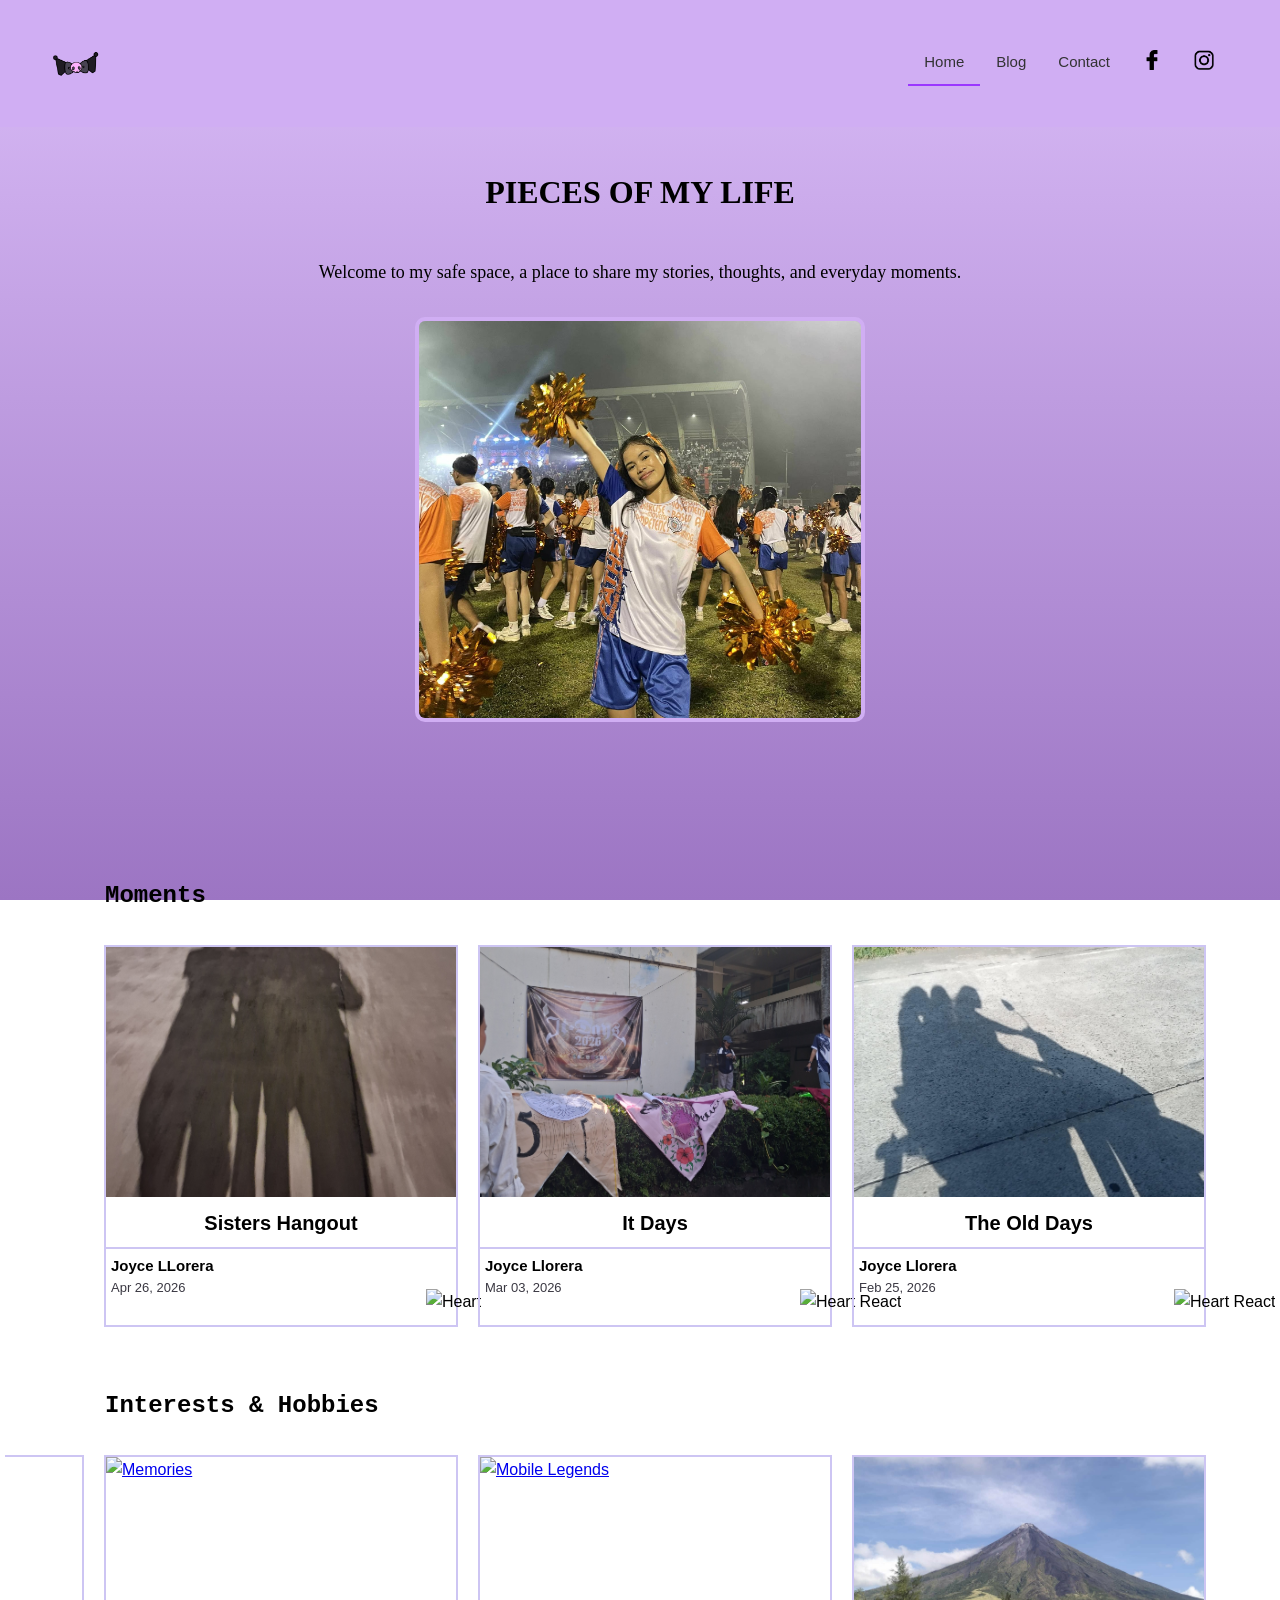
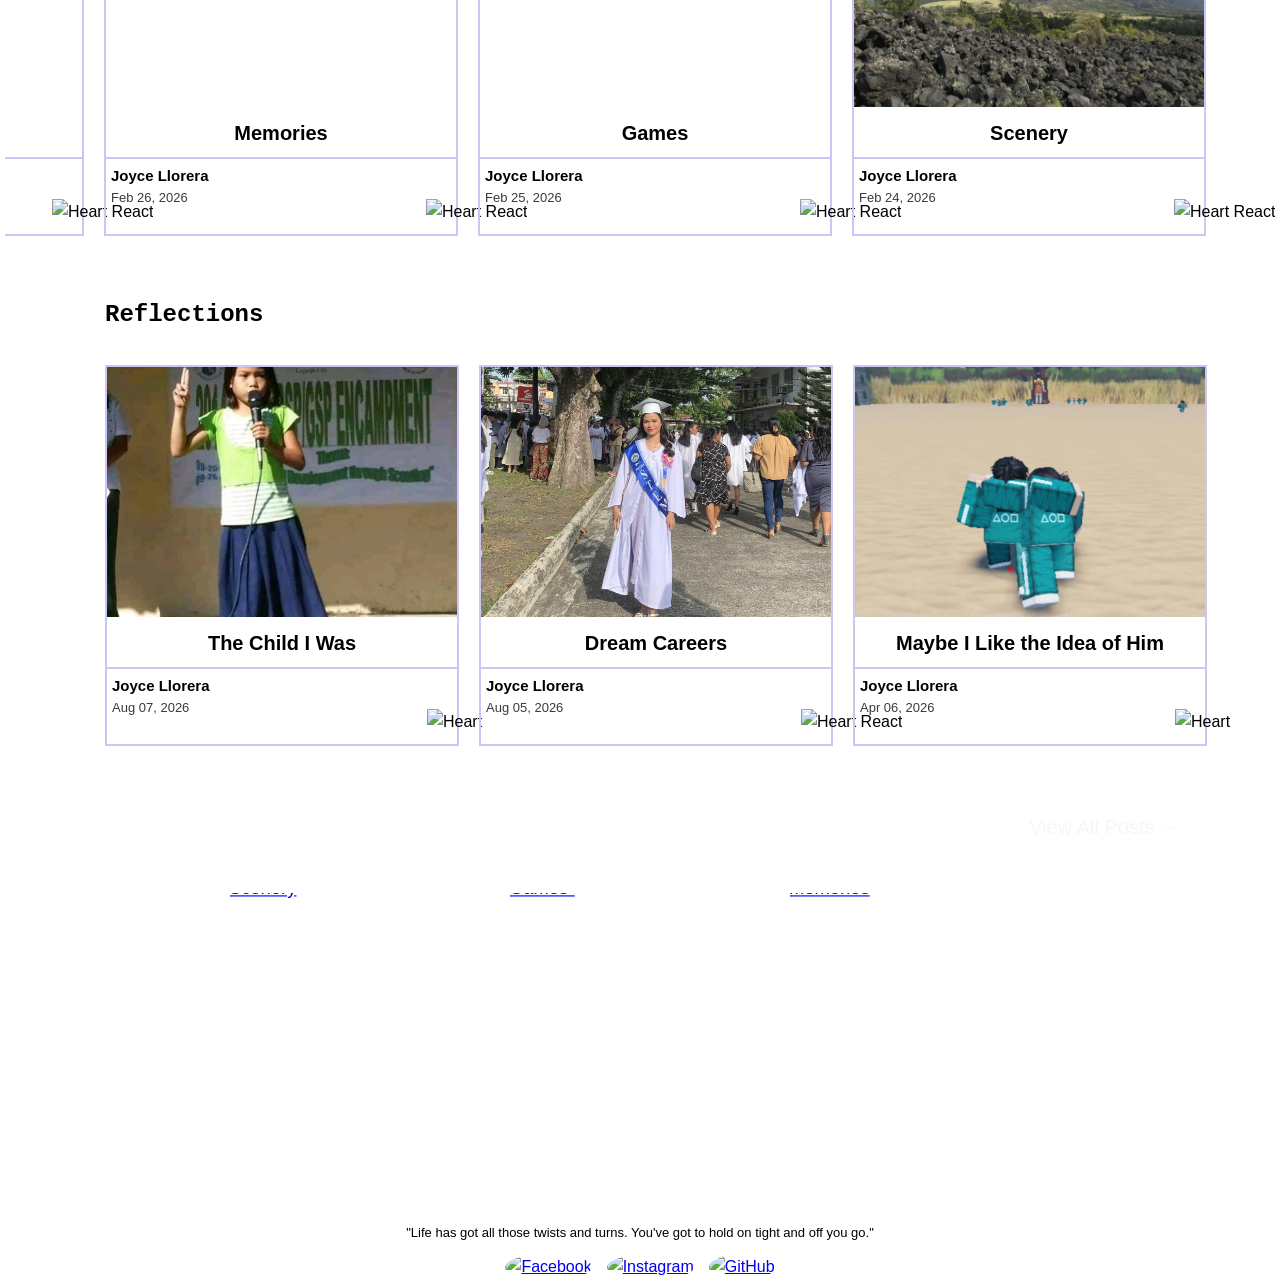
==== index.html @ d3391d52 "add a post" ====
<!DOCTYPE html>
<html lang="en">
    <head>
        <meta charset="UTF-8">
        <meta name="viewport" content="width=device-width, initial-scale=1.0">
        <title>Home</title>
    <link rel="icon" type="image/png" href="imgs/logo.png">
        <link rel="stylesheet" href="css/style.css">
    </head>
    
    <body>

        <!-- navigation bar -->
        <nav>
            <img src="imgs/logo.png" alt="Logo">
            <ul class="nav-links">

                <!-- pages -->
                <li><a class="active" href="index.html">Home</a></li>
                <li><a href="pages/blog.html">Blog</a></li>
                <li><a href="pages/contact.html">Contact</a></li>

                <!-- socials -->
                <li><a href="https://www.facebook.com/joyce.lodana" target="_blank"  rel="noopener">
                    <img src="imgs/fb-logo.png" alt="Facebook">
                </a></li>
                <li><a href="https://www.instagram.com/krumi.j" target="_blank"  rel="noopener">
                    <img src="imgs/ig-logo.png" alt="Instagram">
                </a></li>
            </ul>
        </nav>

        <main>
            <!--hero section / intro-->
            <div class="hero-section">         
                <h1>PIECES OF MY LIFE</h1>
                <p>Welcome to my safe space, a place to share my stories, thoughts, and everyday moments.</p>
                <img src="imgs/my-photo.jpg" alt="My Photo">
            </div>

            <!--blog posts-->
            <div class="blogs-container">

                <!--moments blog posts-->
                <div class="blog-posts">
                    <h2>Moments</h2>
                    <div class="boxes">

                        <div class="box" data-date="2026-04-26">
                            <a href="pages/blog.html#sisters-blog"><img src="imgs/sisters.jpg" alt="My Sisters" class="photo"></a>
                            <h3>Sisters Hangout</h3>
                            <h4>Joyce LLorera</h4>
                            <p>Apr 26, 2026</p>
                            <img src="imgs/heart.png" alt="Heart" class="heart-icon">
                        </div>

                        <div class="box" data-date="2026-03-03">
                            <a href="pages/blog.html#itdays-blog"><img src="imgs/itdays.jpg" alt="IT Days" class="photo"></a>
                            <h3>It Days</h3>
                            <h4>Joyce Llorera</h4>
                            <p>Mar 03, 2026</p>
                            <img src="imgs/heart.png" alt="Heart React" class="heart-icon">
                        </div> 

                        <div class="box">
                            <a href="pages/blog.html#old-days-blog"><img src="imgs/childhood-friends.jpg" alt="with my childhood friends" class="photo"></a>
                            <h3>The Old Days</h3>
                            <h4>Joyce Llorera</h4>
                            <p>Feb 25, 2026</p>
                            <img src="imgs/heart.png" alt="Heart React" class="heart-icon">
                        </div>
                    </div>
                </div>

                <!--Interests & Hobbies blog posts-->
                <div class="blog-posts">
                    <h2>Interests & Hobbies</h2>
                    <div class="boxes">
                        <div class="box" data-date="2026-02-24">
                            <a href="pages/scenery.html"><img src="imgs/mayon.jpg" alt="Mayon Volcano" class="photo"></a>
                            <h3>Scenery</h3>
                            <h4>Joyce Llorera</h4>
                            <p>Feb 24, 2026</p>
                            <img src="imgs/heart.png" alt="Heart React" class="heart-icon">
                        </div>

                        <div class="box" data-date="2026-02-25">
                            <a href="pages/games.html"><img src="imgs/ml4.jpg" alt="Mobile Legends" class="photo"></a>
                            <h3>Games</h3>
                            <h4>Joyce Llorera</h4>
                            <p>Feb 25, 2026</p>
                            <img src="imgs/heart.png" alt="Heart React" class="heart-icon">
                        </div>

                        <div class="box" data-date="2026-02-26">
                            <a href="pages/memories.html"><img src="imgs/memories.jpg" alt="Memories" class="photo"></a>
                            <h3>Memories</h3>
                            <h4>Joyce Llorera</h4>
                            <p>Feb 26, 2026</p>
                            <img src="imgs/heart.png" alt="Heart React" class="heart-icon">
                        </div>

                        <div class="box" data-date="2026-02-27">
                            <a href="pages/blog.html#diary-blog"><img src="imgs/sunset.jpg" alt="Sunset" class="photo"></a>
                            <h3>Diary</h3>
                            <h4>Joyce Llorera</h4>
                            <p>Feb 27, 2026</p>
                            <img src="imgs/heart.png" alt="Heart React" class="heart-icon">
                        </div>

                        <div class="box" data-date="2026-02-27">
                            <a href="pages/blog.html#music-blog"><img src="imgs/music.jpg" alt="Music" class="photo"></a>
                            <h3>Music</h3>
                            <h4>Joyce Llorera</h4>
                            <p>Feb 27, 2026</p>
                            <img src="imgs/heart.png" alt="Heart React" class="heart-icon">
                        </div>
                    </div>
                </div> 

                <!--Reflections blog posts-->
                <div class="blog-posts">
                    <h2>Reflections</h2>
                    <div class="boxes">

                        <div class="box" data-date="2026-04-06">
                            <a href="pages/blog.html#crush-blog"><img src="imgs/him.jpg" alt="Crush" class="photo"></a>
                            <h3>Maybe I Like the Idea of Him</h3>
                            <h4>Joyce Llorera</h4>
                            <p>Apr 06, 2026</p>
                            <img src="imgs/heart.png" alt="Heart" class="heart-icon">
                        </div>
                
                        <div class="box" data-date="2026-08-05">
                            <a href="pages/blog.html#careers-blog"><img src="imgs/careers.jpg" alt="Careers" class="photo"></a>
                            <h3>Dream Careers</h3>
                            <h4>Joyce Llorera</h4>
                            <p>Aug 05, 2026</p>
                            <img src="imgs/heart.png" alt="Heart React" class="heart-icon">
                        </div>  

                        <div class="box" data-date="2026-08-07">
                            <a href="pages/blog.html#childhood-blog"><img src="imgs/childhood.jpg" alt="Childhood" class="photo"></a>
                            <h3>The Child I Was</h3>
                            <h4>Joyce Llorera</h4>
                            <p>Aug 07, 2026</p>
                            <img src="imgs/heart.png" alt="Heart" class="heart-icon">
                        </div>

                    </div>
                </div> 
            </div>

            <!--all posts button to blog page-->
            <a href="pages/blog.html" class="all-posts">View All Posts &#8594;</a>

            <!--gallery-->
            <div class="gallery-content">
                <div class="images">
                    <a href="pages/scenery.html#img-gallery" ><img src="imgs/scene3.jpg" alt="Scenery">
                    <div class="images-title">
                        <h2>Scenery</h2>
                    </div>
                    </a>
                </div>
                <div class="images">
                    <a href="pages/games.html#img-gallery" ><img src="imgs/rb2.png" alt=Games">
                    <div class="images-title">
                        <h2>Games</h2>
                    </div>
                    </a>
                </div>
                <div class="images">
                    <a href="pages/memories.html#img-gallery" ><img src="imgs/m1.jpg" alt="Memories">
                    <div class="images-title">
                        <h2>Memories</h2>
                    </div>
                    </a>
                </div>
            </div>

        </main>
        
        <footer>
            <p>"Life has got all those twists and turns. You've got to hold on tight and off you go."</p>
            <div class="foot-contacts">
                <a href="https://www.facebook.com/joyce.lodana" target="_blank" rel="noopener"><img src="imgs/facebook.png" alt="Facebook"></a>
                <a href="https://www.instagram.com/krumi.j" target="_blank" rel="noopener"><img src="imgs/ig.png" alt="Instagram"></a>
                <a href="https://github.com/purplyjoy" target="_blank" rel="noopener"><img src="imgs/github.png" alt="GitHub"></a>
            </div>
        </footer>

        <script src="js/script.js"></script>
    </body>
</html>
---- css/style.css ----
* {
    margin: 0;
    padding: 0;
    box-sizing: border-box;
}

body {
    height: 100%;
    display: flex;
    flex-direction: column;
    background: #ffffff;
    font-family: 'Arial', sans-serif;
    color: #000000;
    line-height: 1.6;
    overflow-x: hidden;
    background: linear-gradient(to bottom, #d9bbf7, #9c75c3);
    background-attachment: fixed;
}

section {
    scroll-margin-top: 100px;
}

[id$="-blog"] {
  scroll-margin-top: 200px;
}

/*NAVIGATION BAR*/

nav {
    background:#d0aef3;
    padding: 50px;
    display: flex;
    justify-content: space-between;
    align-items: center;
    position: sticky;
    top: 0;
    z-index: 999;
}

nav img {
    width: 50px;
    opacity: 0;
    animation: fadeIn 1s ease-out forwards;
}

@keyframes fadeIn {
    from {
        opacity: 0;
    } to {
        opacity: 1;
    }
}

.nav-links {
    font-family: 'Segoe UI', sans-serif;
    font-size: 15px;
    list-style: none;
    display: flex;
    opacity: 0;
    animation: fadeIn 1s ease-out forwards;
}

.nav-links a {
    text-decoration: none;
    padding: 14px 16px;
    color: #333;
    font-weight: 300;
    transition: color 0.3s;
}

.nav-links a:hover {
    color: #9b37ff;
}

.nav-links a.active {
    border-bottom: 2px solid #9b37ff;
}

.nav-links img {
    width: 20px;
    height: 20px;
}

/*INTRO-HOME*/

.hero-section {
    width: 100%;
    justify-content: center;
    align-items: center;
    display: grid;
    margin-bottom: 30px;
}

.hero-section img {
    justify-self: center;
    max-width: 450px;
    width: 100%;
    height: auto;
    display: block;
    margin: 0 auto;
    border-radius: 10px;
    border: 4px solid #d0aef3;
    opacity: 0;
    transform: translateY(30px);
    animation: fadeUp 0.6s ease-out forwards;
    animation-delay: 0.1s;
}

.hero-section h1 {
    margin: 40px;
    text-align: center;
    font-size: clamp(2rem, 2vw, 1rem); 
    font-family:'Times New Roman', Times, serif;
    opacity: 0;
    transform: translateY(30px);
    animation: fadeUp 0.8s ease-out forwards;
    animation-delay: 0.3s;
}

.hero-section p {
    margin-bottom: 30px;
    text-align: center;
    font-size: clamp(14px, 2.5vw, 18px); 
    font-family: 'Brush Script', cursive;
    opacity: 0;
    transform: translateY(30px);
    animation: fadeUp 0.7s ease-out forwards;
    animation-delay: 0.2s;
}

@keyframes fadeUp {
    from {
        opacity: 0;
        transform: translateY(30px);
    } to {
        opacity: 1;
        transform: translateY(0);
    }
}

/*BLOG POSTS [HOME] */

.blogs-container {
    justify-content: center;
    padding: 5px;
    width: 100%;
    margin-top: 100px;
}

.blog-posts {
    overflow: hidden;
}

.blog-posts h2 {
    font-family:'Courier New', Courier, monospace;
    margin: 50px 0 0 100px;
    opacity: 0;
    animation: fadeIn 0.6s ease-out forwards;
    animation-delay: 0.2s; 
}

.boxes {
    display: flex;
    gap: 20px;
    overflow-x: auto;
    scroll-snap-type: x mandatory;
    padding: 0 0 10px 100px;
    scroll-padding-left: 20px;
    position: relative; 
    opacity: 0;
    animation: fadeIn 0.6s ease-out forwards;
    animation-delay: 0.2s; 
}

.boxes::-webkit-scrollbar {
    display: none;
}

.box {
    margin-top: 30px;
    min-width: 280px;
    flex-shrink: 0;
    scroll-snap-align: start;  
    transition: 1s;
    z-index: 1;
    border: 2px solid #cdc5f3;
}

.box:hover {
    transform: scale(1.1) translateY(-10px);
    z-index: 5;   
    filter: opacity(0.7);
}

.box:nth-child(1) { animation-delay: 0.2s; }
.box:nth-child(2) { animation-delay: 0.4s; }
.box:nth-child(3) { animation-delay: 0.6s; }
.box:nth-child(4) { animation-delay: 0.8s; }

@keyframes slideUp {
    to {
        opacity: 1;
        transform: translateY(0);
    }
}

.photo {
    display: block;
    width: 350px;
    height: 250px;  
    object-fit: cover;
    margin: 0 auto;
}

.box h3 {
    text-decoration: none;
    text-align: center;
    font-size: 20px;
    margin: 10px 0 5px 0;
    padding-bottom: 8px;
    border-bottom: 2px solid #cdc5f3;
}

.box h4 {
    margin-left: 5px;
    font-size: 15px;
}

.box p {
    margin-left: 5px;
    font-size: 13px;
    color: #3a3842;
}

.heart-icon {
    width: 25px;
    position: relative;
    bottom: 10px;
    left: 320px;
    z-index: 10;
}

.all-posts {
    display: block;
    text-align: right;
    margin: 50px 100px;
    text-decoration: none;
    color: #f9f4fc;
    font-size: 20px;
    font-family:'Gill Sans', 'Gill Sans MT', Calibri, 'Trebuchet MS', sans-serif;
    opacity: 0;
    animation: fadeIn 0.6s ease-out forwards;
    animation-delay: 0.2s;
}

/*FOOTER*/

footer {
    margin-top: 70px;
    text-align: center;
    opacity: 0;
    animation: fadeIn 0.6s ease-out forwards;
    animation-delay: 0.2s; 
}

footer p {
    font-size: 13px;
    text-align: center;
}

.foot-contacts {
    display: flex;
    justify-content: center;
    gap: 15px;
    margin-top: 10px;
}

.foot-contacts img {
    width: 20px;
    height: 20px;
    border-radius: 50%;
    object-fit: contain;
}

/*BLOG PAGE*/

/* SIDE BAR */
.sidebar-container {
    position: fixed;
    top: 150px;
    right: 80px;
    z-index: 1000;
    opacity: 0;
    animation: fadeIn 0.5s ease-out forwards;
    animation-delay:  0.2s;
}

.sidebar-toggle {
    background: transparent;
    border: none;
    cursor: pointer;
    transition: .3s;
}

.sidebar-toggle:hover {
    transform: scale(1.08);
}

.sidebar-toggle img  {
    width: 40px;
    border-radius: 10px;
}

.sidebar {
    position: absolute;
    text-align: left;
    margin: 20px;
    margin-right: 20px;
    position: fixed;
    top: 150px;
    right: 60px;
    width: 250px;
    padding: 0 20px 0 0;
    border-radius: 20px;
    visibility: hidden;
    transform: translateX(30px) scale(0.95);
    transition: all .35s ease;
    opacity: 0;
}

.sidebar.show {
    opacity: 1;
    visibility: visible;
    transform: translateX(0);
}

.sidebar a {
    text-decoration: none;
    display: block;
    font-size: 14px;
    font-weight: 600;
    margin: 10px;
    padding: 10px;
    background: linear-gradient(135deg, #b785ea, #b485e3);
    color: white;
    border-radius: 15px;
    transition: all 0.3s ease;
    box-shadow: 0 5px 15px rgba(180, 140, 220, 0.35);
}

.sidebar a:hover {
    transform: translateX(-10px) scale(1);
    background: linear-gradient(135deg, #a15aee, #b87bee);
    box-shadow: 0 10px 25px rgba(180, 140, 220, 0.5);
}

.sidebar a.active {
    background: linear-gradient(135deg, #9953eb, #b87bee);
}

.sidebar:hover a.active:not(:hover) {
    background: linear-gradient(135deg, #b785ea, #b485e3);
    box-shadow: 0 5px 15px rgba(180, 140, 220, 0.35);
}

.sidebar a.active:hover {
    transform: translateX(-8px);
}

/* BLOG CONTENTS */
.blog-title {
    font-size: 26px;
    text-align: left;
    margin-left: 150px;
    margin-top: 40px;
    font-family: 'Franklin Gothic Medium', sans-serif;
    color: #000000;
    opacity: 0;
    animation: fadeIn 0.5s ease-out forwards;
    animation-delay:  0.2s;
}

.blog-container {
    display: grid;
    place-items: center;   
    width: 100%;
    opacity: 0;
    animation: fadeIn 0.5s ease-out forwards;
    animation-delay:  0.2s;
}

.life-blog, 
.interest-blog,
.reflection-blog {
    place-items: center;
    display: grid;
    width: 100%;
    gap: 20px;
    margin-bottom: 100px;
}

.blog-topic-title {
    margin-top: 30px;
    margin-bottom: 20px;
    font-size: 30px;  
    font-family:'Courier New', Courier, monospace;
}

.blog-content {
    overflow-x: auto;
    overflow-y: hidden;
    display: flex;
    width: min(100%, 1000px);
    height: 400px;
    margin: 0 auto;
    border: 2px solid #d0aef3;
    scroll-snap-type: x mandatory;
}

.blog-content a {
    display: flex;
    text-decoration: none;
    color: inherit;
}

.blog-content img {
    height: 400px;
    width: 400px;
    object-fit: cover;
    scroll-snap-align: start;
    flex-shrink: 0;
    display: block; 
}

.blog-date {
    margin-bottom: 20px; 
    text-align: left;
    font-family:'Segoe UI', Tahoma, Geneva, Verdana, sans-serif;
}

.blog-texts {
    width: 100%;
    overflow-y: auto;
    padding: 5px 20px 5px 5px;
    margin-left: 15px;
    margin-top: 15px;
    scrollbar-gutter: stable;
}

.blog-texts h3 {
    font-size: 20px;
    font-family: 'Trebuchet MS', 'Lucida Sans Unicode', 'Lucida Grande', 'Lucida Sans', Arial, sans-serif;
}

.preview {
    display: -webkit-box;
    overflow: hidden;
    cursor: pointer;
    line-height: 1.5em;        
    max-height: 17em; 
    font-size: 17px;
    text-align: left;
    font-family:'Segoe UI', Tahoma, Geneva, Verdana, sans-serif;
}

.blog-content.active .preview {
    display: block;
    -webkit-box-orient: unset;
    overflow: visible;
}

/* GALLERY */
.gallery {
    display: block;
    justify-content: center;   
    width: 100%;
    margin: 0;
    padding: 0;
    opacity: 0;
    animation: fadeIn 0.5s ease-out forwards;
    animation-delay:  0.2s;
}

.gallery h1 {
    font-size: 30px;
    text-align: left;
    margin-left: 150px;
    margin-top: 50px;
    margin-bottom: 20px;
    font-family: 'Franklin Gothic Medium', sans-serif;
    color: #000000;
}

.gallery-content {
    display: flex;
    gap: 20px;
    justify-content: center;
    flex-wrap: wrap;
    transition: 0.5s
}

.images {
    display: flex;
    flex-direction: column; 
    align-items: center;
    gap: 10px;
    opacity: 0;
    animation: fadeIn 0.6s ease-out forwards;
    animation-delay: 0.2s;
}

.images a {
    overflow: hidden;
    display: block;
    width: 260px;
    height: 260px;
    position: relative;
}

.images img {
    width: 260px;
    height: 260px;
    object-fit: cover;
    display: block;
    transform: scale(1.15);
    transition: transform 0.4s ease;
}

.images a:hover img {
    transform: scale(1);
    filter:opacity(0.8);
}

.images-title {
    position: absolute;
    bottom: 14px;
    top: 50%;
    right: 0;
    width: 100%;
    text-align: center;
}

.images-title h2 {
    font-size: 20px;
    color: white;
    opacity: 0;
    transform: translateY(8px);
    transition: opacity 0.4s ease, transform 0.4s ease;
    text-shadow: 0 2px 6px rgba(0,0,0,0.6);
}

.images:hover .images-title h2 {
    opacity: 1;
    transform: translateY(0);
}

/*CONTACT PAGE*/

.contact-container {
    margin-top: 60px;
    justify-content: center;
    display: flex;
    place-items: center;   
    width: 100%;
}

.contact-right {
    flex: 1.4;
    display: flex;
    flex-direction: column;
    align-items: center;
    width: 100%;
    height: 600px;   
}

.contact-text {
    width: 100%;
    height: 100%;
    border: none;
    outline: none;
    background: transparent;
    font-size: 16px;
    cursor: text;
}

.contact-message {
    font-family: 'Arial', sans-serif;
    border: none;
    outline: none;
    background: transparent;
    font-size: 16px;
    cursor: text;
}

.contact-send {
    border: none;
    outline: none;
    background: transparent;
    font-size: 16px;
    cursor: pointer;
    margin-top: 5px;
}

.box-name {
    border: 2px solid rgb(149, 121, 203); 
    width: 50%;
    height: 40px;
    margin-top: 100px;
    margin-bottom: 10px;
    cursor: text;
    display: flex;
    align-items: center;
    padding: 0 10px;
    box-sizing: border-box;
}

.box-email {
    border: 2px solid rgb(149, 121, 203);
    width: 50%;
    height: 40px;
    margin-top: 10px;
    margin-bottom: 10px;
    display: flex;
    align-items: center;
    padding: 0 10px;
    box-sizing: border-box;
    cursor: text;
}

.box-message {
    border: 2px solid rgb(149, 121, 203);
    width: 50%;
    height: 150px;
    margin-top: 10px;
    margin-bottom: 10px;
    padding: 0 10px;
    box-sizing: border-box;
    cursor: text;
}

.box-send {
    background-color: #9757d6;
    width: 50%;
    height: 40px;
    margin-top: 10px;
    text-align: center;
    cursor: pointer;
}

.contact-left {
    flex: 1;
    display: flex;
    flex-direction: column;
    align-items: end;
    width: 100%;
    height: 600px;
    gap: 10px; 
}

.get-in-touch {
    margin-right: 120px;
    margin-top: 50px;
    margin-bottom: 50px;
    font-size: 30px;
    font-family: 'Trebuchet MS', 'Lucida Sans Unicode', 'Lucida Grande', 'Lucida Sans', Arial, sans-serif;
}

.connect {
    font-size: 15px;
    width: 400px;
    margin-bottom: 50px;
}

.email {
    display: flex;
    gap: 10px;
    margin-right: 130px;
}

.email img {
    width: 30px;
}

.email-text {
    text-decoration: underline; color:black;
}

.contacts {
    margin-right: 170px;
    display: flex;
    gap: 15px;
}

.contacts img {
    width: 30px;
}

/*SCENERY PAGE*/

.scenery-container {
    display: grid;
    justify-content: center;
    width: 100%;
    opacity: 0;
    animation: fadeIn 0.5s ease-out forwards;
    animation-delay:  0.2s;
}

.scenery-container h2 {
    font-size: 20px;
    text-align: left;
    margin-left: 150px;
    margin-top: 50px;
}

.scene {
    text-decoration: none;
    color: #000000;
}

.scene h1 {
    font-size: 20px;
    text-align: left;
    margin-left: 150px;
    margin-top: 50px;
    font-family: 'Franklin Gothic Medium', sans-serif;
}

.scenery-content {
    place-items: center;
    display: grid;
    margin: 50px auto 0 auto; 
    width: 50%;
    border: 2px solid #cdc5f3;
    overflow: hidden;
}

.scenery-content h1 {
    justify-self: left;
    margin-top: 20px;
    margin-left: 130px;
    font-size: 25px;
    font-family: 'Trebuchet MS', 'Lucida Sans Unicode', 'Lucida Grande', 'Lucida Sans', Arial, sans-serif;
}

.scenery-content img {
    margin-top: 10px;
    width: 500px;
    height: 400px;
    object-fit: cover;
}

.text1 {
    justify-self: left; 
    margin-left: 100px; 
    margin-top: 30px; 
    font-size: 18px;
    font-family:'Segoe UI', Tahoma, Geneva, Verdana, sans-serif;
}

.text2 {
    justify-self: left;
    margin-left: 100px; 
    font-size: 13px;
    font-family:'Segoe UI', Tahoma, Geneva, Verdana, sans-serif;
}

.text3 {
    justify-self: left;
    margin-top: 20px;
    margin-left: 140px;
    font-size: 25px;
    font-family:  'Lucida Grande', sans-serif;
}

.scene-text {
    margin: 30px 50px;
    font-size: 20px;
    font-family:'Segoe UI', Tahoma, Geneva, Verdana, sans-serif;
}

.img-gallery {
    display: flex;
    gap: 20px;
    justify-content: center;
    flex-wrap: wrap;
    opacity: 0;
    animation: fadeIn 0.5s ease-out forwards;
    animation-delay:  0.3s;
}

.pic {
    width: 260px;
    height: 260px;
    overflow: hidden;
}

.img-gallery img {
    width: 100%;
    height: 100%;
    object-fit: cover;
    display: block; 
}

@media (max-width: 768px) {

    .sidebar-container {
        right: 18px;
        top: 100px;
    }

    .sidebar {
        right: 18px;
        top: 100px;
    }

    /* NAV */
    .navigation {
        padding: 12px 16px;
        flex-wrap: wrap;
        gap: 10px;
    }

    .nav-links {
        gap: 5px;
        flex-wrap: wrap;
        justify-content: center;
    }

    .nav-links a {
        padding: 8px 10px;
        font-size: 13px;
    }

    .images-title {
        position: absolute;
        top: 10px;
        left: 0;
        right: 0;
        width: 100%;
        text-align: center;
    }

    .images-title h2 {
        opacity: 1;
        transform: translateY(0);
    }

    /* BLOG - HOME */
    .blog-posts h2 {
        margin-left: 20px;
    }

    .boxes {
        padding: 0 0 10px 20px;
        scroll-padding-left: 20px;
    }

    .photo {
        width: 280px;
        height: 200px;
    }

    .heart-icon {
        left: 250px;
    }

    .all-posts {
        margin-right: 10px;
    }

    /* BLOG PAGE */
    .blog-title {
        margin-left: 20px;
    }

    .blog-content {
        flex-direction: column;
        width: 90%;
        height: auto;
    }

    .blog-content img {
        width: 100%;
        height: 220px;
    }

    .blog-texts {
        margin-left: 0;
        padding: 10px;
    }

    .blog-texts h1 {
        font-size: 18px;
    }

    .gallery h1 {
        margin-left: 20px;
        font-size: 20px;
    }

    .images a {
        width: 140px;
        height: 140px;
    }

    .images img {
        width: 140px;
        height: 140px;
    }

    /* CONTACT PAGE */
    .contact-container {
        flex-direction: column;
        margin-top: 30px;
        padding: 0 20px;
    }

    .contact-left,
    .contact-right {
        width: 100%;
        height: auto;
        align-items: center;
    }

    .get-in-touch {
        margin-right: 0;
        margin-top: 30px;
        margin-bottom: 20px;
        font-size: 24px;
        text-align: center;
    }

    .connect {
        width: 100%;
        text-align: center;
        margin-bottom: 20px;
    }

    .email {
        margin-right: 0;
        justify-content: center;
    }

    .contacts {
        margin-right: 0;
        justify-content: center;
    }

    .box-name,
    .box-email,
    .box-message,
    .box-send {
        width: 90%;
        margin-top: 10px;
    }

    .box-name {
        margin-top: 30px;
    }

    /* INDIVIDUAL BLOG PAGE */
    .scenery-container h2 {
        margin-left: 20px;
        font-size: 16px;
    }

    .scene h1 {
        margin-left: 20px;
        font-size: 16px;
    }

    .scenery-content {
        width: 90%;
    }

    .scenery-content h1 {
        margin-left: 20px;
    }

    .scenery-content img {
        width: 100%;
        height: 220px;
    }

    .text1 {
        margin-left: 20px;
        font-size: 15px;
    }

    .text2 {
        margin-left: 20px;
    }

    .text3 {
        margin-left: 20px;
        font-size: 20px;
    }

    .scene-text {
        margin: 20px 20px;
    }

    .pic {
        width: 140px;
        height: 140px;
    }
}

@media (max-width: 480px) {

    .nav-links {
        gap: 0;
    }

    .nav-links a {
        padding: 6px 8px;
        font-size: 11px;
    }

    .blog-content {
        width: 95%;
    }

    .box {
        min-width: 240px;
    }

    .photo {
        width: 240px;
        height: 170px;
    }

    .heart-icon {
        left: 205px;
    }

    .button4 {
        padding: 7px 14px;
        font-size: 13px;
        margin: 15px auto 30px;
    }

    .images a {
        width: 120px;
        height: 120px;
    }

    .images img {
        width: 120px;
        height: 120px;
    }

    /* BLOG PAGE */
    .blog-title {
        margin-left: 20px;
        font-size: 18px;
    }

    .blog-content {
        flex-direction: column;
        width: 90%;
        height: auto;
    }

    .blog-content img {
        width: 100%;
        height: 220px;
    }

    .blog-texts {
        margin-left: 0;
        padding: 10px;
    }

    .blog-texts h1 {
        font-size: 18px;
    }

    .gallery h1 {
        margin-left: 20px;
        font-size: 20px;
    }

    .images a {
        width: 140px;
        height: 140px;
    }

    .images img {
        width: 140px;
        height: 140px;
    }

    .get-in-touch {
        font-size: 20px;
    }

}
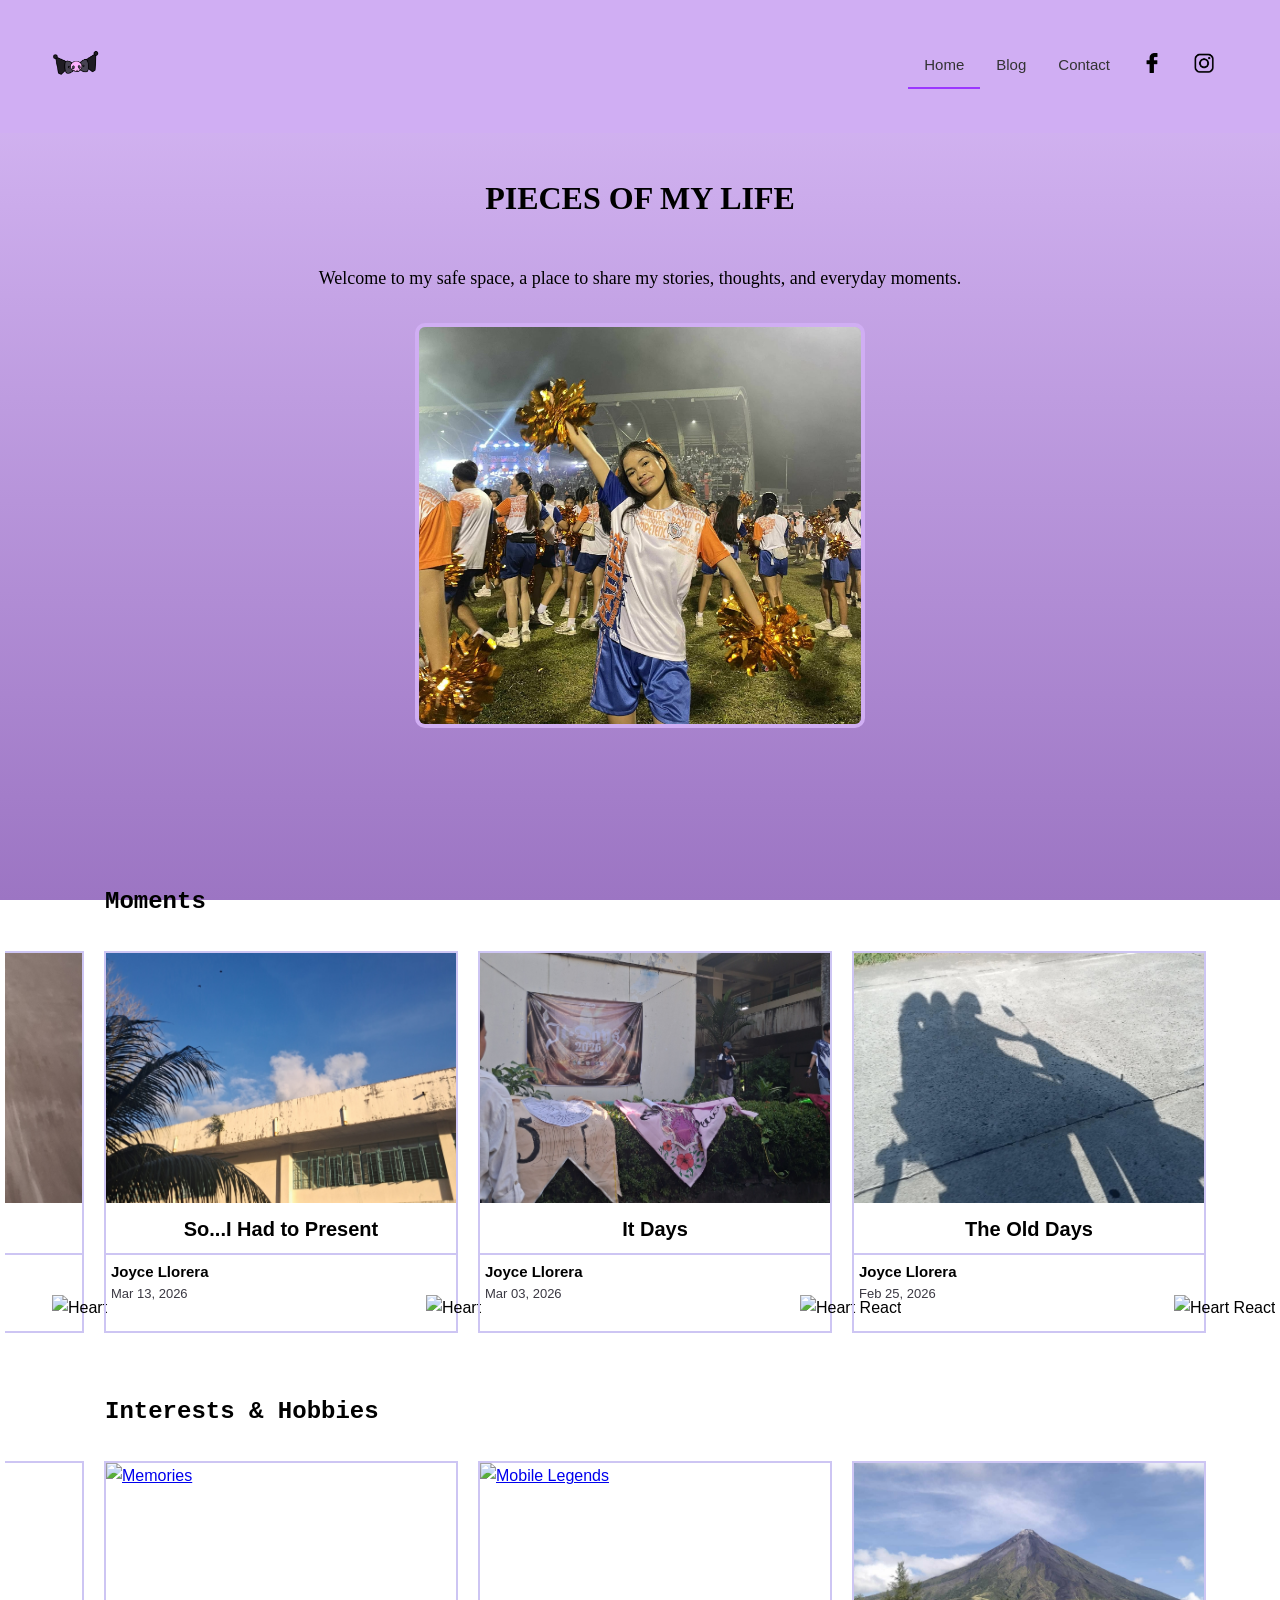
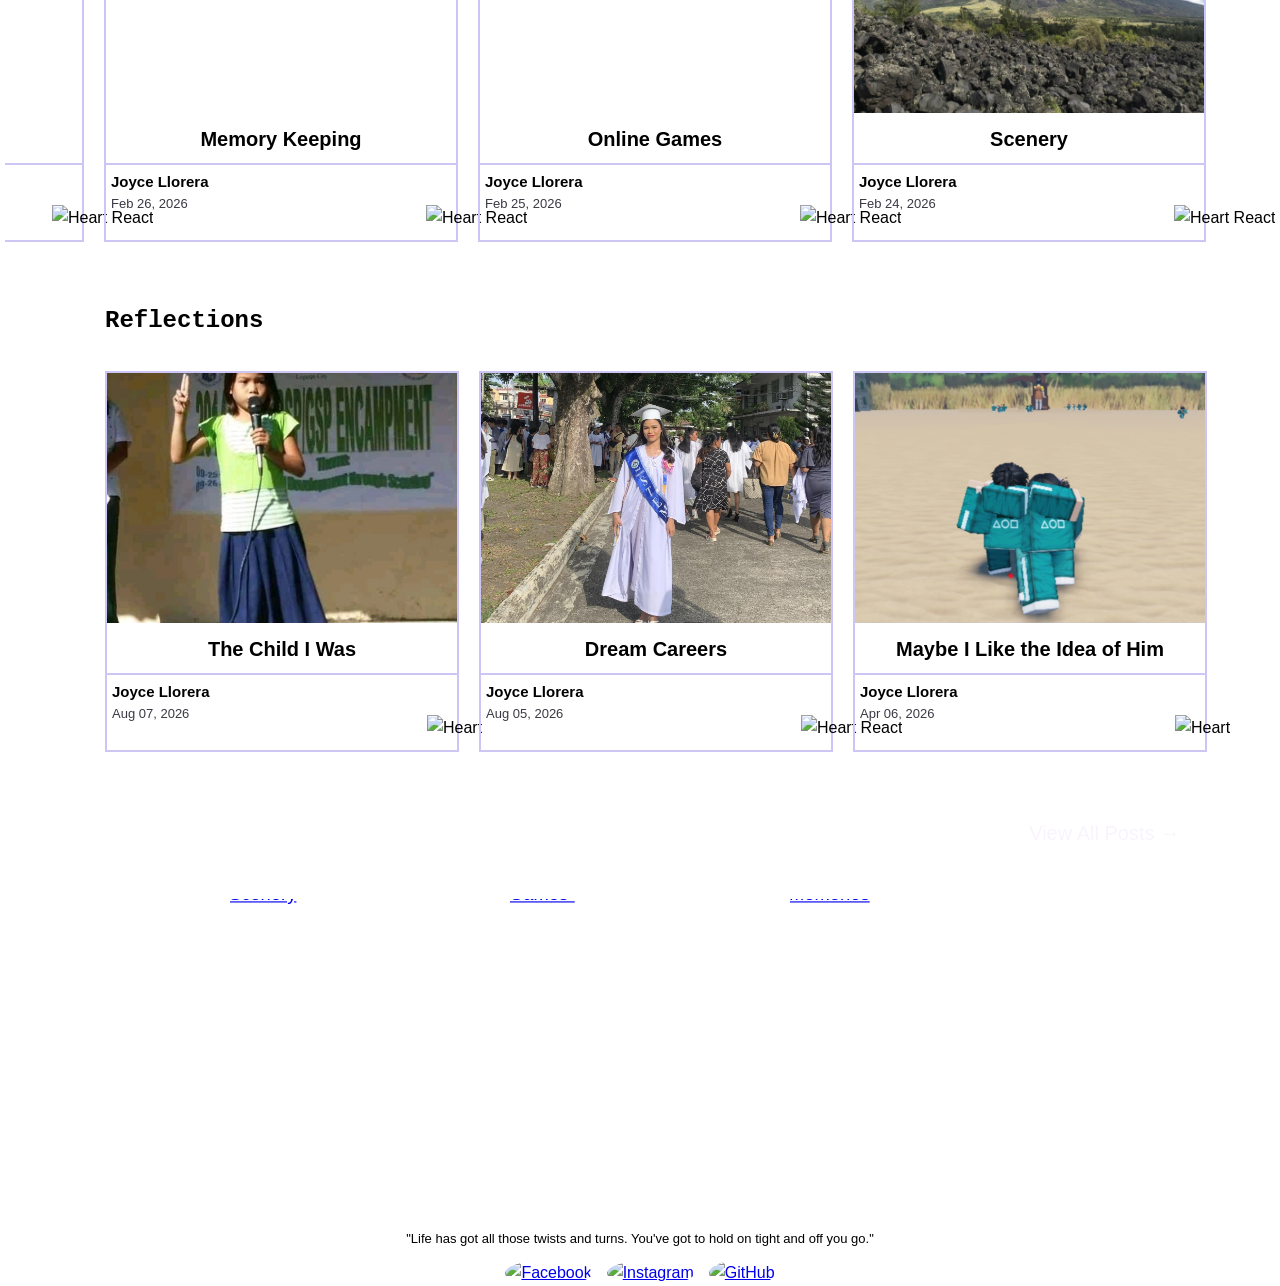
==== commit 509fb476: "revise some blogs" ====
--- a/index.html
+++ b/index.html
@@ -12,7 +12,7 @@
 
         <!-- navigation bar -->
         <nav>
-            <img src="imgs/logo.png" alt="Logo">
+            <a href="index.html"><img src="imgs/logo.png" alt="Logo"></a>
             <ul class="nav-links">
 
                 <!-- pages -->
@@ -46,28 +46,36 @@
                     <h2>Moments</h2>
                     <div class="boxes">
 
+                        <div class="box" data-date="2026-02-25">
+                            <a href="pages/blog.html#old-days-blog"><img src="imgs/childhood-friends.jpg" alt="with my childhood friends" class="photo"></a>
+                            <h3>The Old Days</h3>
+                            <h4>Joyce Llorera</h4>
+                            <p>Feb 25, 2026</p>
+                            <img src="imgs/heart.png" alt="Heart React" class="heart-icon">
+                        </div>
+
+                        <div class="box" data-date="2026-03-03">
+                            <a href="pages/blog.html#itdays-blog"><img src="imgs/itdays.jpg" alt="IT Days" class="photo"></a>
+                            <h3>It Days</h3>
+                            <h4>Joyce Llorera</h4>
+                            <p>Mar 03, 2026</p>
+                            <img src="imgs/heart.png" alt="Heart React" class="heart-icon">
+                        </div> 
+
+                        <div class="box" data-date="2026-03-13">
+                            <a href="pages/blog.html#present-blog"><img src="imgs/school.jpg" alt="School" class="photo"></a>
+                            <h3>So...I Had to Present</h3>
+                            <h4>Joyce Llorera</h4>
+                            <p>Mar 13, 2026</p>
+                            <img src="imgs/heart.png" alt="Heart" class="heart-icon">
+                        </div>
+
                         <div class="box" data-date="2026-04-26">
                             <a href="pages/blog.html#sisters-blog"><img src="imgs/sisters.jpg" alt="My Sisters" class="photo"></a>
                             <h3>Sisters Hangout</h3>
                             <h4>Joyce LLorera</h4>
                             <p>Apr 26, 2026</p>
                             <img src="imgs/heart.png" alt="Heart" class="heart-icon">
-                        </div>
-
-                        <div class="box" data-date="2026-03-03">
-                            <a href="pages/blog.html#itdays-blog"><img src="imgs/itdays.jpg" alt="IT Days" class="photo"></a>
-                            <h3>It Days</h3>
-                            <h4>Joyce Llorera</h4>
-                            <p>Mar 03, 2026</p>
-                            <img src="imgs/heart.png" alt="Heart React" class="heart-icon">
-                        </div> 
-
-                        <div class="box">
-                            <a href="pages/blog.html#old-days-blog"><img src="imgs/childhood-friends.jpg" alt="with my childhood friends" class="photo"></a>
-                            <h3>The Old Days</h3>
-                            <h4>Joyce Llorera</h4>
-                            <p>Feb 25, 2026</p>
-                            <img src="imgs/heart.png" alt="Heart React" class="heart-icon">
                         </div>
                     </div>
                 </div>
@@ -86,7 +94,7 @@
 
                         <div class="box" data-date="2026-02-25">
                             <a href="pages/games.html"><img src="imgs/ml4.jpg" alt="Mobile Legends" class="photo"></a>
-                            <h3>Games</h3>
+                            <h3>Online Games</h3>
                             <h4>Joyce Llorera</h4>
                             <p>Feb 25, 2026</p>
                             <img src="imgs/heart.png" alt="Heart React" class="heart-icon">
@@ -94,7 +102,7 @@
 
                         <div class="box" data-date="2026-02-26">
                             <a href="pages/memories.html"><img src="imgs/memories.jpg" alt="Memories" class="photo"></a>
-                            <h3>Memories</h3>
+                            <h3>Memory Keeping</h3>
                             <h4>Joyce Llorera</h4>
                             <p>Feb 26, 2026</p>
                             <img src="imgs/heart.png" alt="Heart React" class="heart-icon">
--- a/css/style.css
+++ b/css/style.css
@@ -739,7 +739,7 @@
 .scenery-content h1 {
     justify-self: left;
     margin-top: 20px;
-    margin-left: 130px;
+    margin-left: 100px;
     font-size: 25px;
     font-family: 'Trebuchet MS', 'Lucida Sans Unicode', 'Lucida Grande', 'Lucida Sans', Arial, sans-serif;
 }
@@ -802,6 +802,49 @@
     object-fit: cover;
     display: block; 
 }
+
+@media (max-width: 1000px) {
+
+    /* INDIVIDUAL BLOG PAGE */
+    .scenery-container {
+        width: 100%;
+    }
+
+    .scenery-content h1 {
+        margin-left: 20px;
+    }
+
+    .scenery-content img {
+        height: 300px;
+        width: 90%;
+    }
+
+    
+
+    .text1 {
+        margin-left: 20px;
+        font-size: 15px;
+    }
+
+    .text2 {
+        margin-left: 20px;
+    }
+
+    .text3 {
+        margin-left: 20px;
+        font-size: 20px;
+    }
+
+    .scene-text {
+        margin: 20px 20px;
+    }
+
+    .pic {
+        width: 140px;
+        height: 140px;
+    }
+}
+
 
 @media (max-width: 768px) {
 
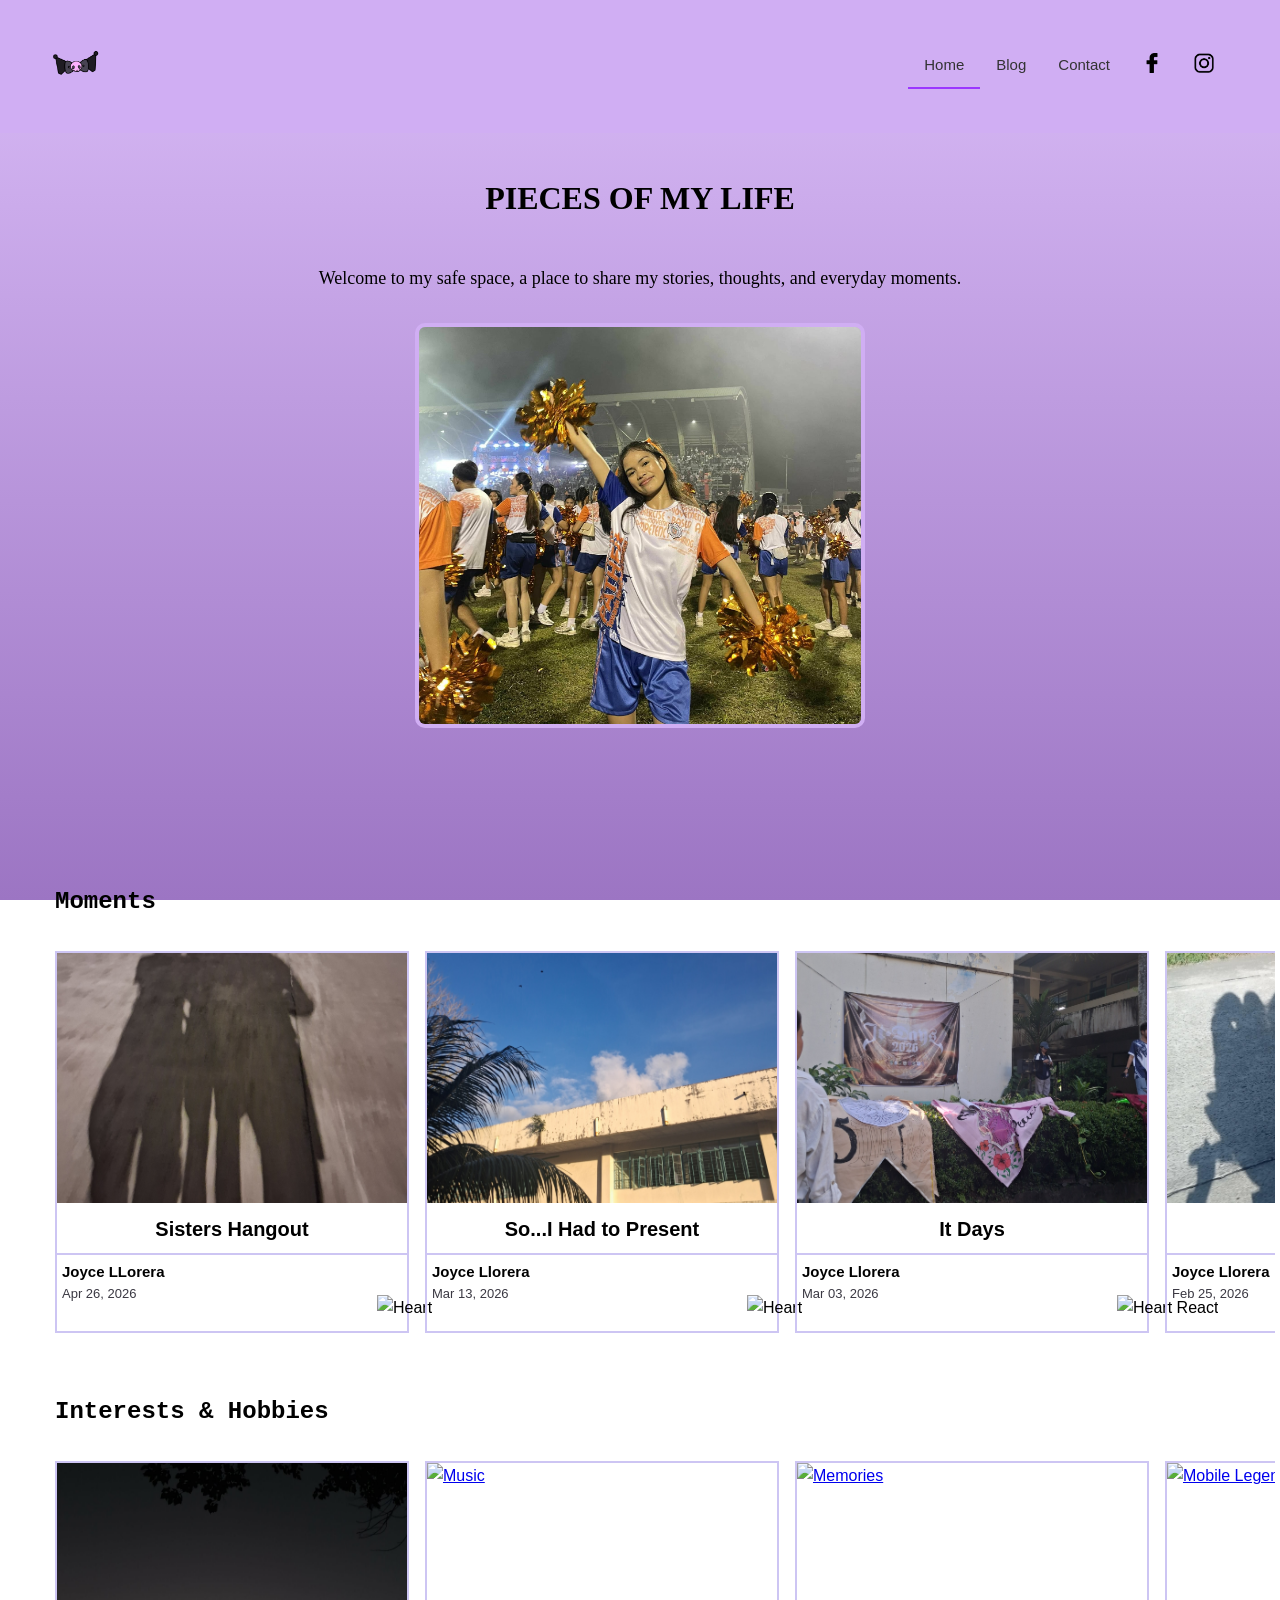
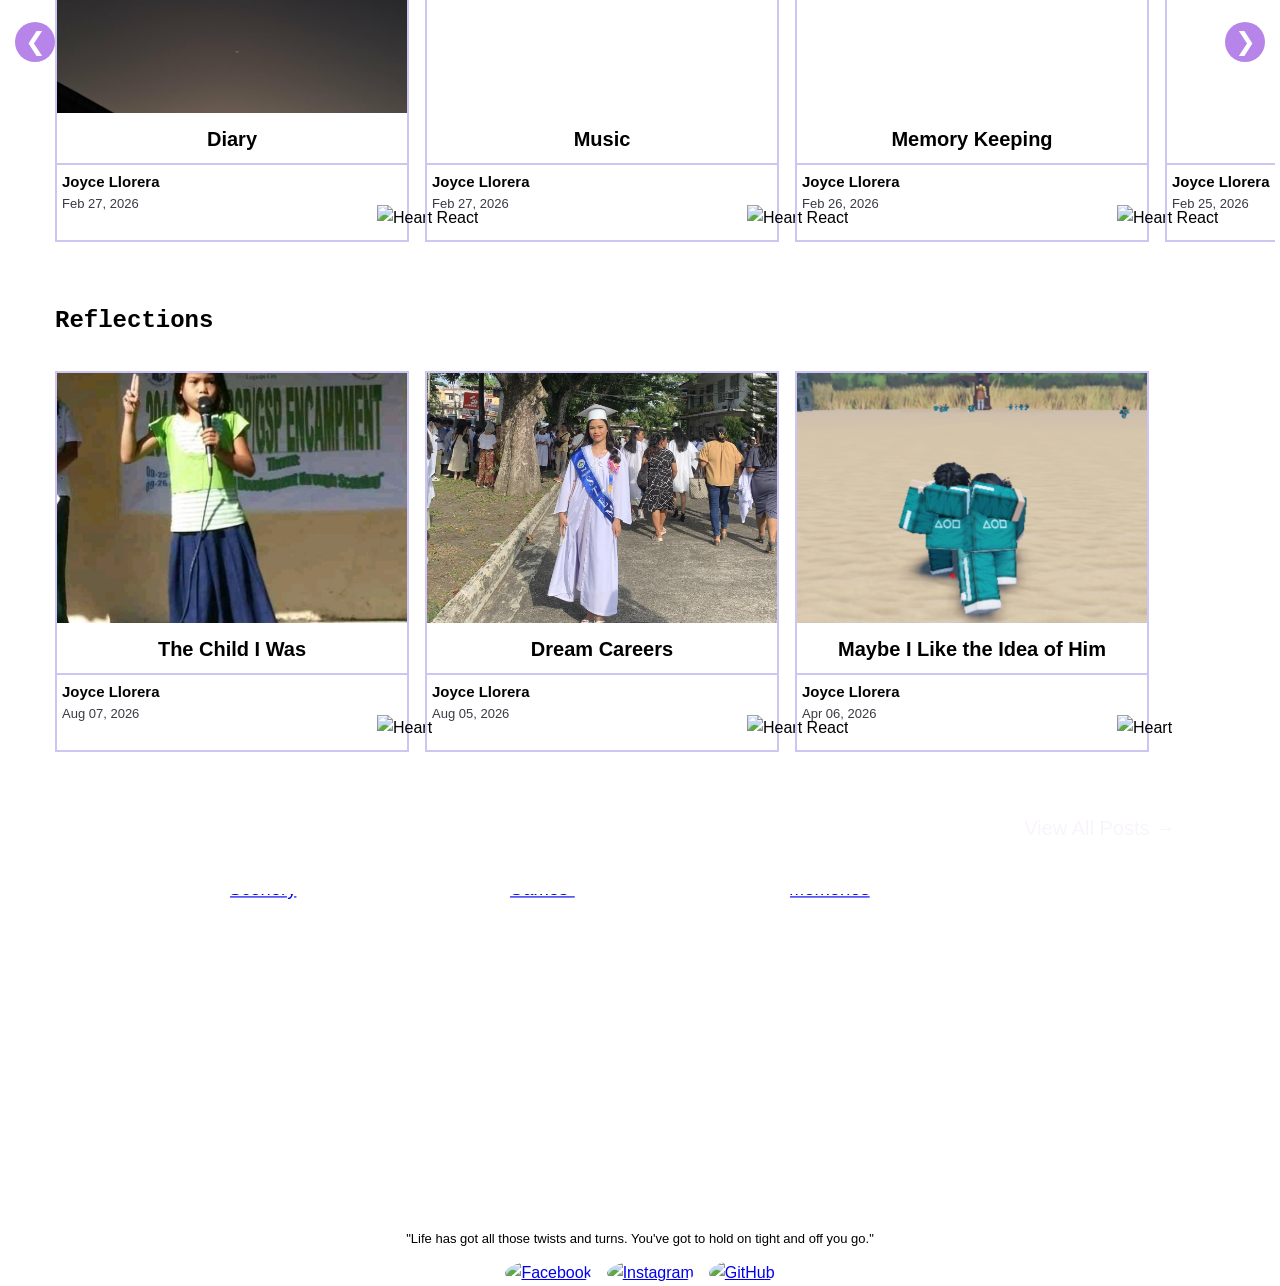
==== commit 19059082: "add some features" ====
--- a/index.html
+++ b/index.html
@@ -4,7 +4,7 @@
         <meta charset="UTF-8">
         <meta name="viewport" content="width=device-width, initial-scale=1.0">
         <title>Home</title>
-    <link rel="icon" type="image/png" href="imgs/logo.png">
+        <link rel="icon" type="image/png" href="imgs/logo.png">
         <link rel="stylesheet" href="css/style.css">
     </head>
     
@@ -13,7 +13,8 @@
         <!-- navigation bar -->
         <nav>
             <a href="index.html"><img src="imgs/logo.png" alt="Logo"></a>
-            <ul class="nav-links">
+            
+            <ul class="nav-links" id="navLinks">
 
                 <!-- pages -->
                 <li><a class="active" href="index.html">Home</a></li>
@@ -28,6 +29,8 @@
                     <img src="imgs/ig-logo.png" alt="Instagram">
                 </a></li>
             </ul>
+
+            <div class="hamburger-icon" id="hamburger">☰</div>
         </nav>
 
         <main>
@@ -83,47 +86,52 @@
                 <!--Interests & Hobbies blog posts-->
                 <div class="blog-posts">
                     <h2>Interests & Hobbies</h2>
-                    <div class="boxes">
-                        <div class="box" data-date="2026-02-24">
-                            <a href="pages/scenery.html"><img src="imgs/mayon.jpg" alt="Mayon Volcano" class="photo"></a>
-                            <h3>Scenery</h3>
-                            <h4>Joyce Llorera</h4>
-                            <p>Feb 24, 2026</p>
-                            <img src="imgs/heart.png" alt="Heart React" class="heart-icon">
-                        </div>
-
-                        <div class="box" data-date="2026-02-25">
-                            <a href="pages/games.html"><img src="imgs/ml4.jpg" alt="Mobile Legends" class="photo"></a>
-                            <h3>Online Games</h3>
-                            <h4>Joyce Llorera</h4>
-                            <p>Feb 25, 2026</p>
-                            <img src="imgs/heart.png" alt="Heart React" class="heart-icon">
-                        </div>
-
-                        <div class="box" data-date="2026-02-26">
-                            <a href="pages/memories.html"><img src="imgs/memories.jpg" alt="Memories" class="photo"></a>
-                            <h3>Memory Keeping</h3>
-                            <h4>Joyce Llorera</h4>
-                            <p>Feb 26, 2026</p>
-                            <img src="imgs/heart.png" alt="Heart React" class="heart-icon">
-                        </div>
-
-                        <div class="box" data-date="2026-02-27">
-                            <a href="pages/blog.html#diary-blog"><img src="imgs/sunset.jpg" alt="Sunset" class="photo"></a>
-                            <h3>Diary</h3>
-                            <h4>Joyce Llorera</h4>
-                            <p>Feb 27, 2026</p>
-                            <img src="imgs/heart.png" alt="Heart React" class="heart-icon">
-                        </div>
-
-                        <div class="box" data-date="2026-02-27">
-                            <a href="pages/blog.html#music-blog"><img src="imgs/music.jpg" alt="Music" class="photo"></a>
-                            <h3>Music</h3>
-                            <h4>Joyce Llorera</h4>
-                            <p>Feb 27, 2026</p>
-                            <img src="imgs/heart.png" alt="Heart React" class="heart-icon">
-                        </div>
-                    </div>
+                    
+                    <div class="boxes-wrapper">
+                        <button class="scroll-btn left" id="leftBtn">&#10094;</button>
+                        <div class="boxes" id="boxes">
+                            <div class="box" data-date="2026-02-24">
+                                <a href="pages/scenery.html"><img src="imgs/mayon.jpg" alt="Mayon Volcano" class="photo"></a>
+                                <h3>Scenery</h3>
+                                <h4>Joyce Llorera</h4>
+                                <p>Feb 24, 2026</p>
+                                <img src="imgs/heart.png" alt="Heart React" class="heart-icon">
+                            </div>
+
+                            <div class="box" data-date="2026-02-25">
+                                <a href="pages/games.html"><img src="imgs/ml4.jpg" alt="Mobile Legends" class="photo"></a>
+                                <h3>Online Games</h3>
+                                <h4>Joyce Llorera</h4>
+                                <p>Feb 25, 2026</p>
+                                <img src="imgs/heart.png" alt="Heart React" class="heart-icon">
+                            </div>
+
+                            <div class="box" data-date="2026-02-26">
+                                <a href="pages/memories.html"><img src="imgs/memories.jpg" alt="Memories" class="photo"></a>
+                                <h3>Memory Keeping</h3>
+                                <h4>Joyce Llorera</h4>
+                                <p>Feb 26, 2026</p>
+                                <img src="imgs/heart.png" alt="Heart React" class="heart-icon">
+                            </div>
+
+                            <div class="box" data-date="2026-02-27">
+                                <a href="pages/blog.html#diary-blog"><img src="imgs/sunset.jpg" alt="Sunset" class="photo"></a>
+                                <h3>Diary</h3>
+                                <h4>Joyce Llorera</h4>
+                                <p>Feb 27, 2026</p>
+                                <img src="imgs/heart.png" alt="Heart React" class="heart-icon">
+                            </div>
+
+                            <div class="box" data-date="2026-02-27">
+                                <a href="pages/blog.html#music-blog"><img src="imgs/music.jpg" alt="Music" class="photo"></a>
+                                <h3>Music</h3>
+                                <h4>Joyce Llorera</h4>
+                                <p>Feb 27, 2026</p>
+                                <img src="imgs/heart.png" alt="Heart React" class="heart-icon">
+                            </div>
+                            
+                        </div>
+                        <button class="scroll-btn right" id="rightBtn">&#10095;</button>
                 </div> 
 
                 <!--Reflections blog posts-->
@@ -166,23 +174,17 @@
             <div class="gallery-content">
                 <div class="images">
                     <a href="pages/scenery.html#img-gallery" ><img src="imgs/scene3.jpg" alt="Scenery">
-                    <div class="images-title">
-                        <h2>Scenery</h2>
-                    </div>
+                    <h2 class="images-title">Scenery</h2>
                     </a>
                 </div>
                 <div class="images">
                     <a href="pages/games.html#img-gallery" ><img src="imgs/rb2.png" alt=Games">
-                    <div class="images-title">
-                        <h2>Games</h2>
-                    </div>
+                    <h2 class="images-title">Games</h2>
                     </a>
                 </div>
                 <div class="images">
                     <a href="pages/memories.html#img-gallery" ><img src="imgs/m1.jpg" alt="Memories">
-                    <div class="images-title">
-                        <h2>Memories</h2>
-                    </div>
+                    <h2 class="images-title">Memories</h2>
                     </a>
                 </div>
             </div>
--- a/css/style.css
+++ b/css/style.css
@@ -82,6 +82,31 @@
     height: 20px;
 }
 
+.hamburger-icon {
+    display: none;
+    font-size: 30px;
+    cursor: pointer;
+}
+
+@media screen and (max-width: 768px) {
+    .nav-links {
+        display: none !important;
+        flex-direction: column;
+        position: absolute;
+        top: 40px;
+        right: 60px;
+        padding: 20px;
+    }
+
+    .nav-links.active {
+        display: flex !important;
+    }
+
+    .hamburger-icon {
+        display: block;
+    }
+}
+
 /*INTRO-HOME*/
 
 .hero-section {
@@ -154,7 +179,7 @@
 
 .blog-posts h2 {
     font-family:'Courier New', Courier, monospace;
-    margin: 50px 0 0 100px;
+    margin: 50px 0 0 50px;
     opacity: 0;
     animation: fadeIn 0.6s ease-out forwards;
     animation-delay: 0.2s; 
@@ -162,11 +187,11 @@
 
 .boxes {
     display: flex;
-    gap: 20px;
+    gap: 1em;
     overflow-x: auto;
     scroll-snap-type: x mandatory;
-    padding: 0 0 10px 100px;
-    scroll-padding-left: 20px;
+    padding: 0 0 10px 50px;
+    scroll-padding-left: 200px;
     position: relative; 
     opacity: 0;
     animation: fadeIn 0.6s ease-out forwards;
@@ -180,8 +205,7 @@
 .box {
     margin-top: 30px;
     min-width: 280px;
-    flex-shrink: 0;
-    scroll-snap-align: start;  
+    flex-shrink: 0; 
     transition: 1s;
     z-index: 1;
     border: 2px solid #cdc5f3;
@@ -239,6 +263,43 @@
     bottom: 10px;
     left: 320px;
     z-index: 10;
+}
+
+.boxes-wrapper {
+    position: relative;
+    width: 100%;
+}
+
+.scroll-btn {
+    position: absolute;
+    top: 50%;
+    transform: translateY(-50%);
+    z-index: 10;
+    width: 40px;
+    height: 40px;
+    border: none;
+    border-radius: 50%;
+    background: #b785ea;
+    color: white;
+    font-size: 25px;
+    cursor: pointer;
+    display: flex;
+    align-items: center;
+    justify-content: center;
+    transition: 0.3s ease;
+}
+
+.scroll-btn:hover {
+    background: #9953eb;
+    transform: translateY(-50%) scale(1.1);
+}
+
+.scroll-btn.left {
+    left: 10px;
+}
+
+.scroll-btn.right {
+    right: 10px;
 }
 
 .all-posts {
@@ -285,7 +346,7 @@
 
 /*BLOG PAGE*/
 
-/* SIDE BAR */
+/* sidebar */
 .sidebar-container {
     position: fixed;
     top: 150px;
@@ -297,10 +358,15 @@
 }
 
 .sidebar-toggle {
-    background: transparent;
+    background: #b87bee;
     border: none;
     cursor: pointer;
     transition: .3s;
+    font-size: 16px;
+    padding: 8px;
+    background-image: linear-gradient(to bottom, #ceaef3, #c297ee);
+    border-radius: 10px;
+    box-shadow: 0 5px 15px rgba(72, 42, 102, 0.35);
 }
 
 .sidebar-toggle:hover {
@@ -313,20 +379,19 @@
 }
 
 .sidebar {
-    position: absolute;
+    position: fixed;
     text-align: left;
     margin: 20px;
     margin-right: 20px;
-    position: fixed;
-    top: 150px;
-    right: 60px;
-    width: 250px;
+    top: 170px;
+    right: 5px;
+    width: 200px;
     padding: 0 20px 0 0;
     border-radius: 20px;
     visibility: hidden;
-    transform: translateX(30px) scale(0.95);
-    transition: all .35s ease;
-    opacity: 0;
+    opacity: 0;
+    transform: translateY(-20px) scale(0.95);
+    transition: all 0.35s ease;
 }
 
 .sidebar.show {
@@ -340,7 +405,7 @@
     display: block;
     font-size: 14px;
     font-weight: 600;
-    margin: 10px;
+    margin: 5px;
     padding: 10px;
     background: linear-gradient(135deg, #b785ea, #b485e3);
     color: white;
@@ -539,9 +604,6 @@
     right: 0;
     width: 100%;
     text-align: center;
-}
-
-.images-title h2 {
     font-size: 20px;
     color: white;
     opacity: 0;
@@ -550,7 +612,7 @@
     text-shadow: 0 2px 6px rgba(0,0,0,0.6);
 }
 
-.images:hover .images-title h2 {
+.images:hover .images-title {
     opacity: 1;
     transform: translateY(0);
 }
@@ -819,8 +881,6 @@
         width: 90%;
     }
 
-    
-
     .text1 {
         margin-left: 20px;
         font-size: 15px;
@@ -849,13 +909,13 @@
 @media (max-width: 768px) {
 
     .sidebar-container {
-        right: 18px;
-        top: 100px;
+        right: 50px;
+        top: 200px;
     }
 
     .sidebar {
-        right: 18px;
-        top: 100px;
+        right: 10px;
+        top: 220px;
     }
 
     /* NAV */
@@ -878,14 +938,9 @@
 
     .images-title {
         position: absolute;
-        top: 10px;
-        left: 0;
-        right: 0;
+        top: 50%;
         width: 100%;
         text-align: center;
-    }
-
-    .images-title h2 {
         opacity: 1;
         transform: translateY(0);
     }
@@ -1139,5 +1194,4 @@
     .get-in-touch {
         font-size: 20px;
     }
-
 }
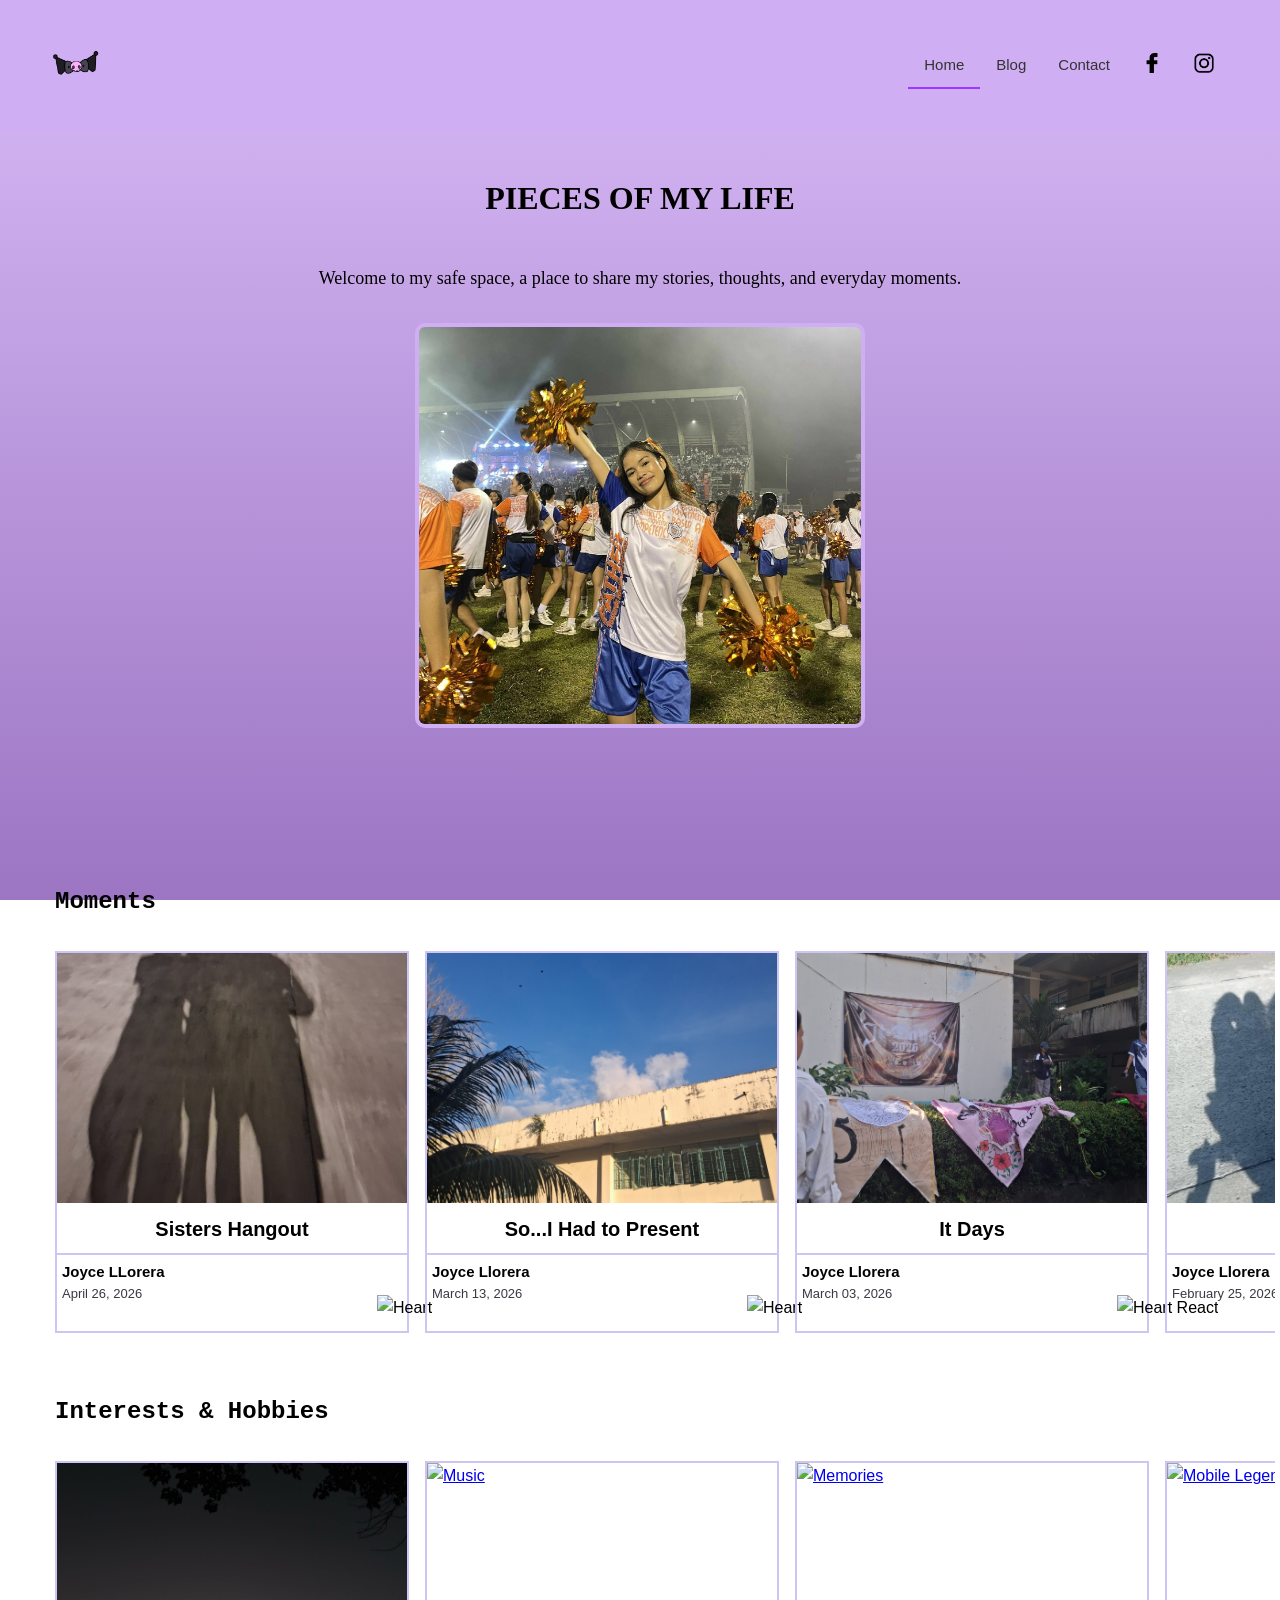
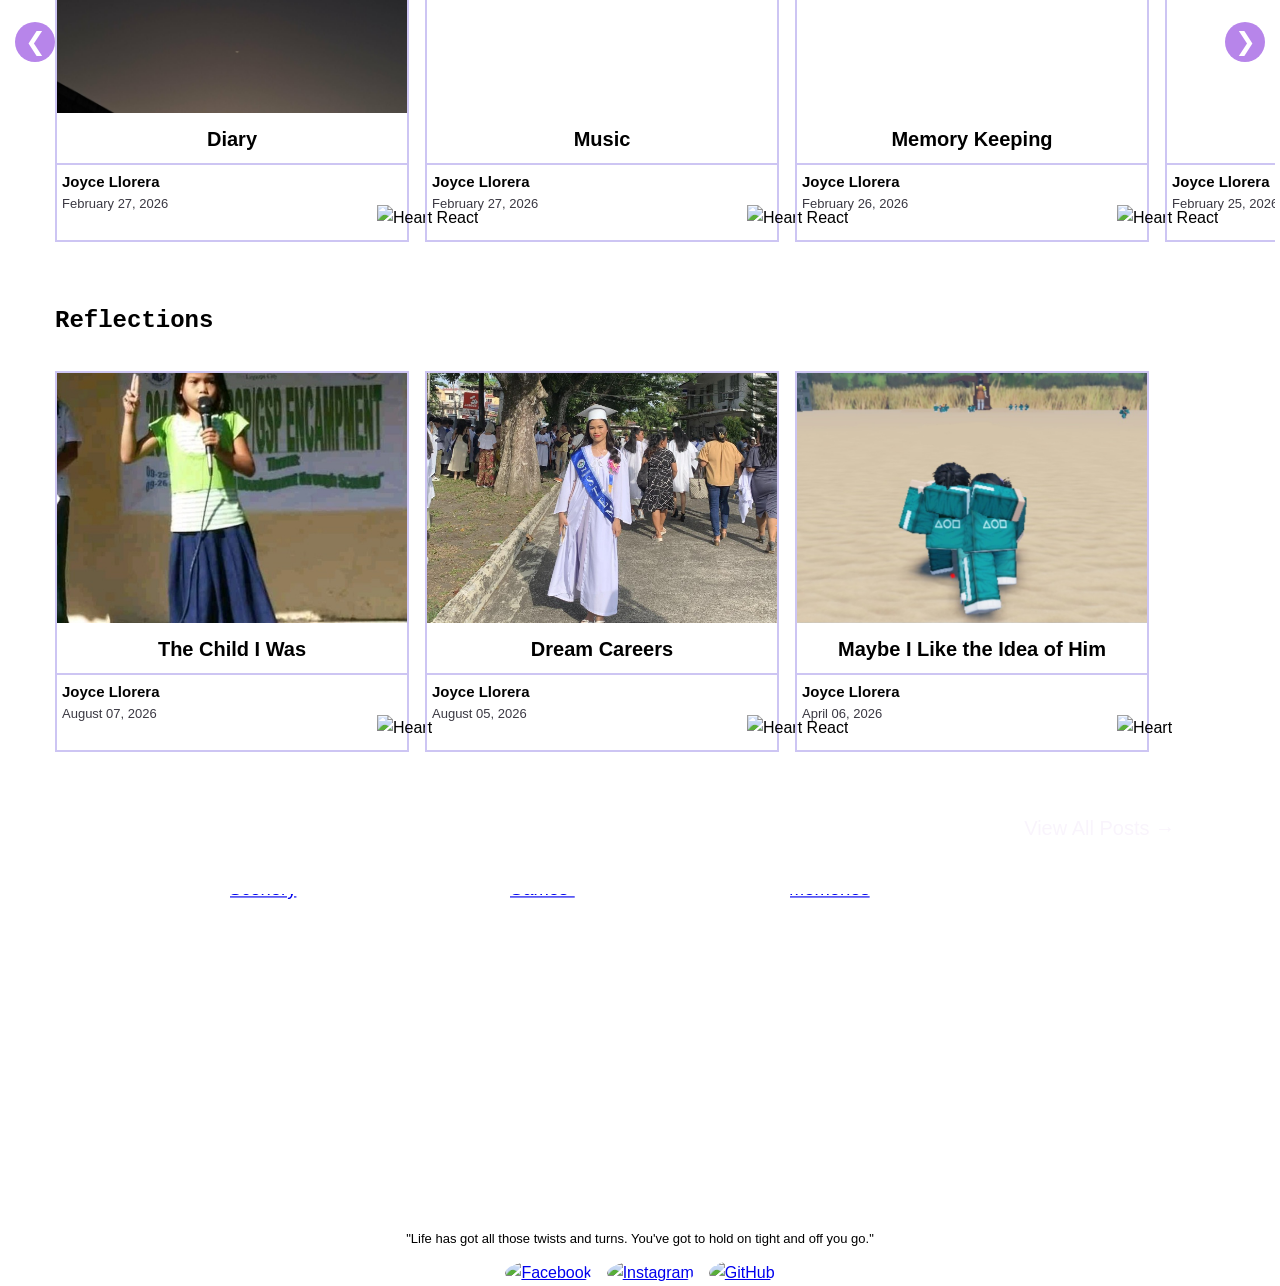
==== commit b660311c: "added a read more blog posts" ====
--- a/index.html
+++ b/index.html
@@ -53,7 +53,7 @@
                             <a href="pages/blog.html#old-days-blog"><img src="imgs/childhood-friends.jpg" alt="with my childhood friends" class="photo"></a>
                             <h3>The Old Days</h3>
                             <h4>Joyce Llorera</h4>
-                            <p>Feb 25, 2026</p>
+                            <p>February 25, 2026</p>
                             <img src="imgs/heart.png" alt="Heart React" class="heart-icon">
                         </div>
 
@@ -61,7 +61,7 @@
                             <a href="pages/blog.html#itdays-blog"><img src="imgs/itdays.jpg" alt="IT Days" class="photo"></a>
                             <h3>It Days</h3>
                             <h4>Joyce Llorera</h4>
-                            <p>Mar 03, 2026</p>
+                            <p>March 03, 2026</p>
                             <img src="imgs/heart.png" alt="Heart React" class="heart-icon">
                         </div> 
 
@@ -69,7 +69,7 @@
                             <a href="pages/blog.html#present-blog"><img src="imgs/school.jpg" alt="School" class="photo"></a>
                             <h3>So...I Had to Present</h3>
                             <h4>Joyce Llorera</h4>
-                            <p>Mar 13, 2026</p>
+                            <p>March 13, 2026</p>
                             <img src="imgs/heart.png" alt="Heart" class="heart-icon">
                         </div>
 
@@ -77,7 +77,7 @@
                             <a href="pages/blog.html#sisters-blog"><img src="imgs/sisters.jpg" alt="My Sisters" class="photo"></a>
                             <h3>Sisters Hangout</h3>
                             <h4>Joyce LLorera</h4>
-                            <p>Apr 26, 2026</p>
+                            <p>April 26, 2026</p>
                             <img src="imgs/heart.png" alt="Heart" class="heart-icon">
                         </div>
                     </div>
@@ -94,7 +94,7 @@
                                 <a href="pages/scenery.html"><img src="imgs/mayon.jpg" alt="Mayon Volcano" class="photo"></a>
                                 <h3>Scenery</h3>
                                 <h4>Joyce Llorera</h4>
-                                <p>Feb 24, 2026</p>
+                                <p>February 24, 2026</p>
                                 <img src="imgs/heart.png" alt="Heart React" class="heart-icon">
                             </div>
 
@@ -102,7 +102,7 @@
                                 <a href="pages/games.html"><img src="imgs/ml4.jpg" alt="Mobile Legends" class="photo"></a>
                                 <h3>Online Games</h3>
                                 <h4>Joyce Llorera</h4>
-                                <p>Feb 25, 2026</p>
+                                <p>February 25, 2026</p>
                                 <img src="imgs/heart.png" alt="Heart React" class="heart-icon">
                             </div>
 
@@ -110,7 +110,7 @@
                                 <a href="pages/memories.html"><img src="imgs/memories.jpg" alt="Memories" class="photo"></a>
                                 <h3>Memory Keeping</h3>
                                 <h4>Joyce Llorera</h4>
-                                <p>Feb 26, 2026</p>
+                                <p>February 26, 2026</p>
                                 <img src="imgs/heart.png" alt="Heart React" class="heart-icon">
                             </div>
 
@@ -118,7 +118,7 @@
                                 <a href="pages/blog.html#diary-blog"><img src="imgs/sunset.jpg" alt="Sunset" class="photo"></a>
                                 <h3>Diary</h3>
                                 <h4>Joyce Llorera</h4>
-                                <p>Feb 27, 2026</p>
+                                <p>February 27, 2026</p>
                                 <img src="imgs/heart.png" alt="Heart React" class="heart-icon">
                             </div>
 
@@ -126,10 +126,9 @@
                                 <a href="pages/blog.html#music-blog"><img src="imgs/music.jpg" alt="Music" class="photo"></a>
                                 <h3>Music</h3>
                                 <h4>Joyce Llorera</h4>
-                                <p>Feb 27, 2026</p>
-                                <img src="imgs/heart.png" alt="Heart React" class="heart-icon">
-                            </div>
-                            
+                                <p>February 27, 2026</p>
+                                <img src="imgs/heart.png" alt="Heart React" class="heart-icon">
+                            </div>
                         </div>
                         <button class="scroll-btn right" id="rightBtn">&#10095;</button>
                 </div> 
@@ -143,23 +142,23 @@
                             <a href="pages/blog.html#crush-blog"><img src="imgs/him.jpg" alt="Crush" class="photo"></a>
                             <h3>Maybe I Like the Idea of Him</h3>
                             <h4>Joyce Llorera</h4>
-                            <p>Apr 06, 2026</p>
+                            <p>April 06, 2026</p>
                             <img src="imgs/heart.png" alt="Heart" class="heart-icon">
                         </div>
                 
                         <div class="box" data-date="2026-08-05">
-                            <a href="pages/blog.html#careers-blog"><img src="imgs/careers.jpg" alt="Careers" class="photo"></a>
+                            <a href="pages/careers.html"><img src="imgs/careers.jpg" alt="Careers" class="photo"></a>
                             <h3>Dream Careers</h3>
                             <h4>Joyce Llorera</h4>
-                            <p>Aug 05, 2026</p>
+                            <p>August 05, 2026</p>
                             <img src="imgs/heart.png" alt="Heart React" class="heart-icon">
                         </div>  
 
                         <div class="box" data-date="2026-08-07">
-                            <a href="pages/blog.html#childhood-blog"><img src="imgs/childhood.jpg" alt="Childhood" class="photo"></a>
+                            <a href="pages/chilhood.html"><img src="imgs/childhood.jpg" alt="Childhood" class="photo"></a>
                             <h3>The Child I Was</h3>
                             <h4>Joyce Llorera</h4>
-                            <p>Aug 07, 2026</p>
+                            <p>August 07, 2026</p>
                             <img src="imgs/heart.png" alt="Heart" class="heart-icon">
                         </div>
 
@@ -179,12 +178,12 @@
                 </div>
                 <div class="images">
                     <a href="pages/games.html#img-gallery" ><img src="imgs/rb2.png" alt=Games">
-                    <h2 class="images-title">Games</h2>
+                    <h2 class="images-title">Online Games</h2>
                     </a>
                 </div>
                 <div class="images">
                     <a href="pages/memories.html#img-gallery" ><img src="imgs/m1.jpg" alt="Memories">
-                    <h2 class="images-title">Memories</h2>
+                    <h2 class="images-title">Memory Keeping</h2>
                     </a>
                 </div>
             </div>
--- a/css/style.css
+++ b/css/style.css
@@ -499,8 +499,9 @@
 }
 
 .blog-date {
-    margin-bottom: 20px; 
-    text-align: left;
+    justify-self: left;
+    font-size: 15px;
+    margin-bottom: 10px;
     font-family:'Segoe UI', Tahoma, Geneva, Verdana, sans-serif;
 }
 
@@ -516,6 +517,7 @@
 .blog-texts h3 {
     font-size: 20px;
     font-family: 'Trebuchet MS', 'Lucida Sans Unicode', 'Lucida Grande', 'Lucida Sans', Arial, sans-serif;
+    margin: 13px auto;
 }
 
 .preview {
@@ -620,7 +622,7 @@
 /*CONTACT PAGE*/
 
 .contact-container {
-    margin-top: 60px;
+    margin-top: 50px;
     justify-content: center;
     display: flex;
     place-items: center;   
@@ -716,7 +718,7 @@
     flex-direction: column;
     align-items: end;
     width: 100%;
-    height: 600px;
+    height: 500px;
     gap: 10px; 
 }
 
@@ -760,89 +762,105 @@
 
 /*SCENERY PAGE*/
 
-.scenery-container {
+/* section titles */
+.blog-page-content h2 {
+    color: #000000;
+    font-size: 25px;
+    text-align: left;
+    margin-left: 150px;
+    font-family: 'Franklin Gothic Medium', sans-serif;
+    opacity: 0;
+    animation: fadeIn 0.5s ease-out forwards;
+    animation-delay:  0.2s;
+}
+
+.blog-page-content a {
+    text-decoration: none;
+}
+
+.blog-post-content {
     display: grid;
     justify-content: center;
-    width: 100%;
+    width: 60%;
     opacity: 0;
     animation: fadeIn 0.5s ease-out forwards;
     animation-delay:  0.2s;
-}
-
-.scenery-container h2 {
-    font-size: 20px;
-    text-align: left;
-    margin-left: 150px;
-    margin-top: 50px;
-}
-
-.scene {
-    text-decoration: none;
-    color: #000000;
-}
-
-.scene h1 {
-    font-size: 20px;
-    text-align: left;
-    margin-left: 150px;
-    margin-top: 50px;
-    font-family: 'Franklin Gothic Medium', sans-serif;
-}
-
-.scenery-content {
     place-items: center;
     display: grid;
-    margin: 50px auto 0 auto; 
-    width: 50%;
+    margin: 50px auto 100px auto; 
     border: 2px solid #cdc5f3;
     overflow: hidden;
 }
 
-.scenery-content h1 {
+.blog-post-content h1 {
     justify-self: left;
     margin-top: 20px;
-    margin-left: 100px;
+    justify-self: center;
     font-size: 25px;
     font-family: 'Trebuchet MS', 'Lucida Sans Unicode', 'Lucida Grande', 'Lucida Sans', Arial, sans-serif;
 }
 
-.scenery-content img {
+.blog-post-content img {
     margin-top: 10px;
-    width: 500px;
+    width: 40%;
     height: 400px;
     object-fit: cover;
 }
 
-.text1 {
+.name {
     justify-self: left; 
-    margin-left: 100px; 
+    margin-left: 60px; 
     margin-top: 30px; 
     font-size: 18px;
     font-family:'Segoe UI', Tahoma, Geneva, Verdana, sans-serif;
 }
 
-.text2 {
+.date {
     justify-self: left;
-    margin-left: 100px; 
+    margin-left: 60px; 
     font-size: 13px;
     font-family:'Segoe UI', Tahoma, Geneva, Verdana, sans-serif;
 }
 
-.text3 {
+.blog-article {
+    margin: 30px 50px;
+    font-size: 18px;
+    font-family:'Segoe UI', Tahoma, Geneva, Verdana, sans-serif;
+}
+
+.explore {
+    display: flex;
+    flex-wrap: wrap;
+    justify-content: center;
+    gap: 30px;
+    margin: 50px 100px 100px 100px;
+}
+
+.explore-content {
+    width: 300px;
+    height: 300px;
+    margin-bottom: 50px;
+}
+
+.explore-content img {
+    width: 100%;
+    height: 90%;
+    object-fit: cover;
+    display: block; 
+}
+
+.explore-content h3 {
+    margin-top: 10px;
+} 
+
+.explore-content p {
     justify-self: left;
-    margin-top: 20px;
-    margin-left: 140px;
-    font-size: 25px;
-    font-family:  'Lucida Grande', sans-serif;
-}
-
-.scene-text {
-    margin: 30px 50px;
-    font-size: 20px;
+    font-size: 13px;
     font-family:'Segoe UI', Tahoma, Geneva, Verdana, sans-serif;
 }
 
 .img-gallery {
+    margin-top: 40px;
     display: flex;
     gap: 20px;
     justify-content: center;
@@ -868,35 +886,31 @@
 @media (max-width: 1000px) {
 
     /* INDIVIDUAL BLOG PAGE */
-    .scenery-container {
-        width: 100%;
-    }
-
-    .scenery-content h1 {
-        margin-left: 20px;
-    }
-
-    .scenery-content img {
-        height: 300px;
-        width: 90%;
-    }
-
-    .text1 {
-        margin-left: 20px;
-        font-size: 15px;
-    }
-
-    .text2 {
-        margin-left: 20px;
-    }
-
-    .text3 {
+    .blog-page-content h2 {
         margin-left: 20px;
         font-size: 20px;
     }
 
-    .scene-text {
-        margin: 20px 20px;
+    .blog-post-content {
+        width: 90%;
+    }
+
+    .blog-post-content img {
+        height: 400px;
+        width: 400px;
+    }
+
+    .explore {
+        display: flex;
+        flex-wrap: wrap;
+        justify-content: center;
+        gap: 20px;
+        margin: 30px;
+    }
+
+    .explore-content {
+        width: 250px;
+        height: 150px;
     }
 
     .pic {
@@ -905,9 +919,9 @@
     }
 }
 
-
 @media (max-width: 768px) {
 
+    /* sidebar */
     .sidebar-container {
         right: 50px;
         top: 200px;
@@ -1059,50 +1073,22 @@
     }
 
     /* INDIVIDUAL BLOG PAGE */
-    .scenery-container h2 {
-        margin-left: 20px;
-        font-size: 16px;
-    }
-
-    .scene h1 {
-        margin-left: 20px;
-        font-size: 16px;
-    }
-
-    .scenery-content {
-        width: 90%;
-    }
-
-    .scenery-content h1 {
-        margin-left: 20px;
-    }
-
-    .scenery-content img {
-        width: 100%;
-        height: 220px;
-    }
-
-    .text1 {
-        margin-left: 20px;
-        font-size: 15px;
-    }
-
-    .text2 {
-        margin-left: 20px;
-    }
-
-    .text3 {
-        margin-left: 20px;
-        font-size: 20px;
-    }
-
-    .scene-text {
-        margin: 20px 20px;
+    .explore {
+        display: flex;
+        flex-wrap: wrap;
+        justify-content: center;
+        gap: 20px;
+        margin: 50px;
+    }
+
+    .explore-content {
+        width: 300px;
+        height: 200px;
     }
 
     .pic {
-        width: 140px;
-        height: 140px;
+        width: 130px;
+        height: 130px;
     }
 }
 
@@ -1194,4 +1180,15 @@
     .get-in-touch {
         font-size: 20px;
     }
+
+    /* individual blog page */
+    .blog-post-content img {
+        width: 70%;
+        height: 200px;
+        object-fit: cover;
+    }
+
+    .blog-article {
+        font-size: 15px;
+    }
 }
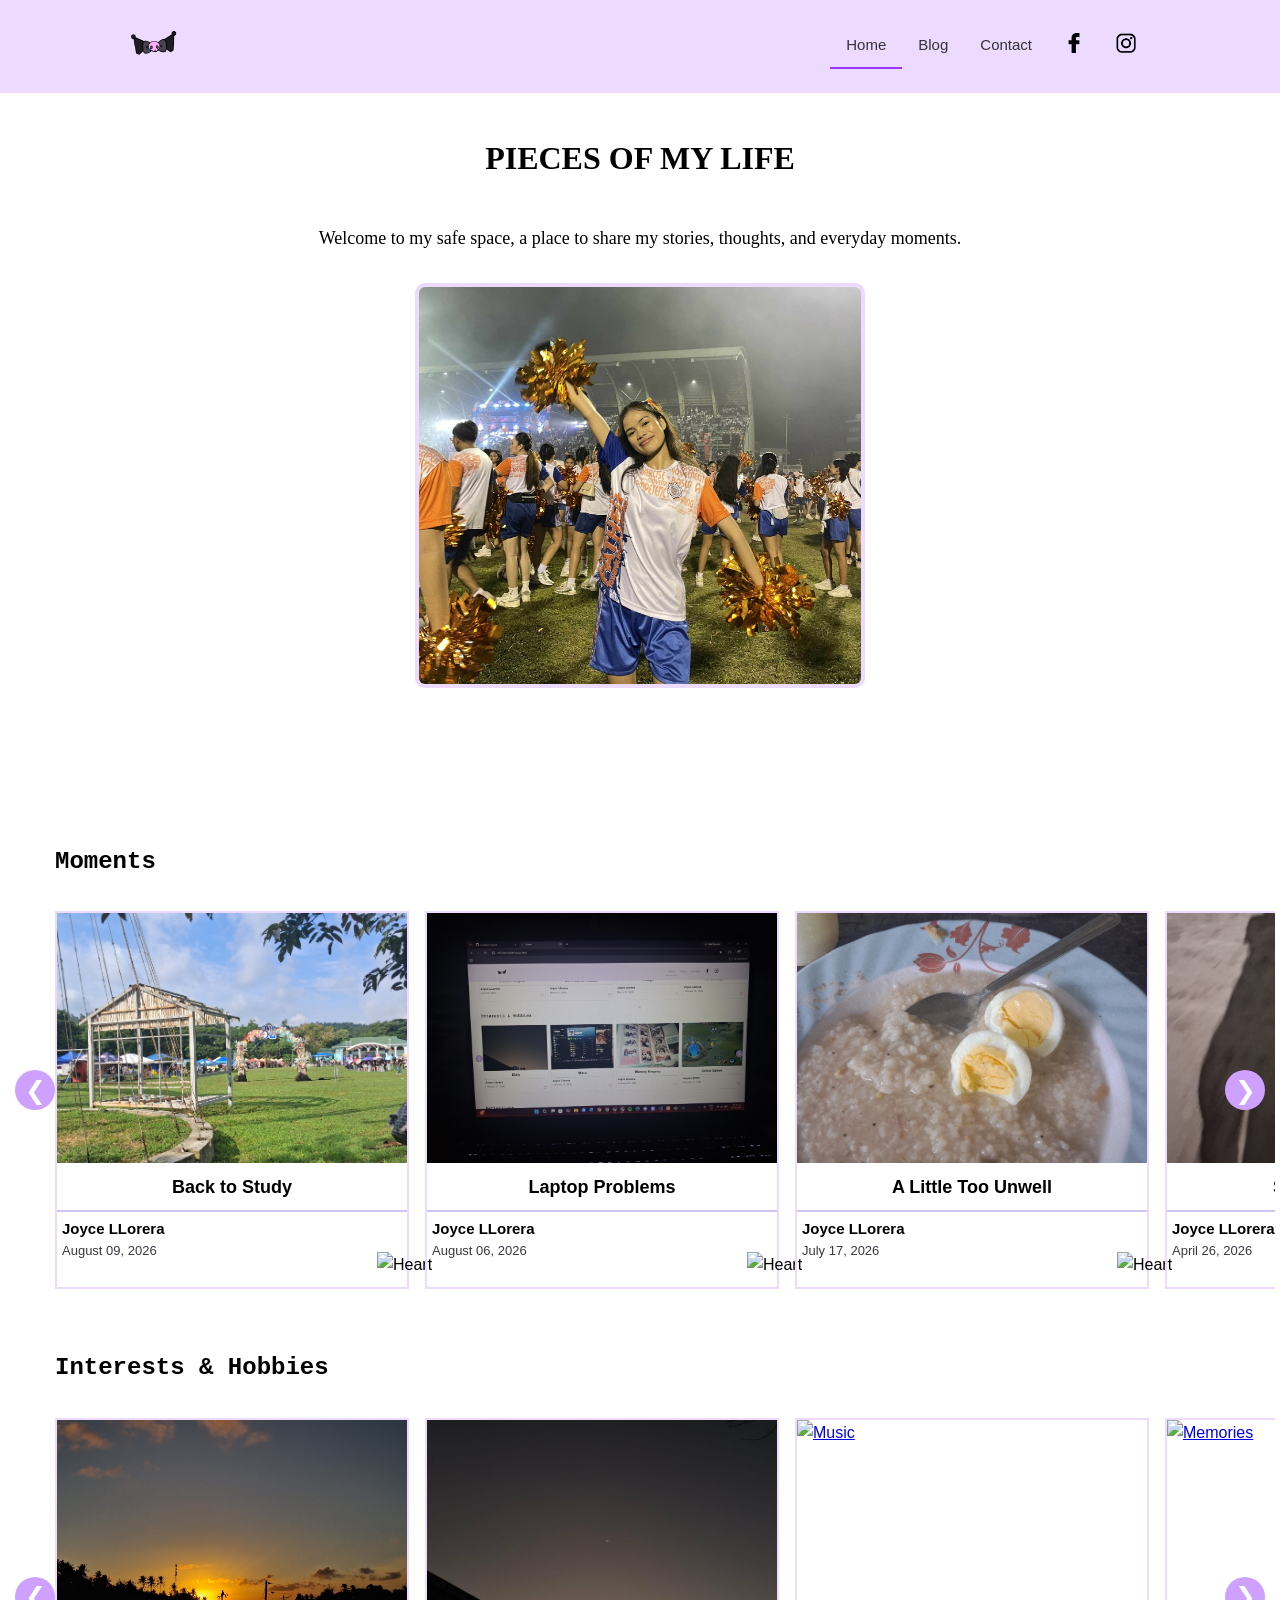
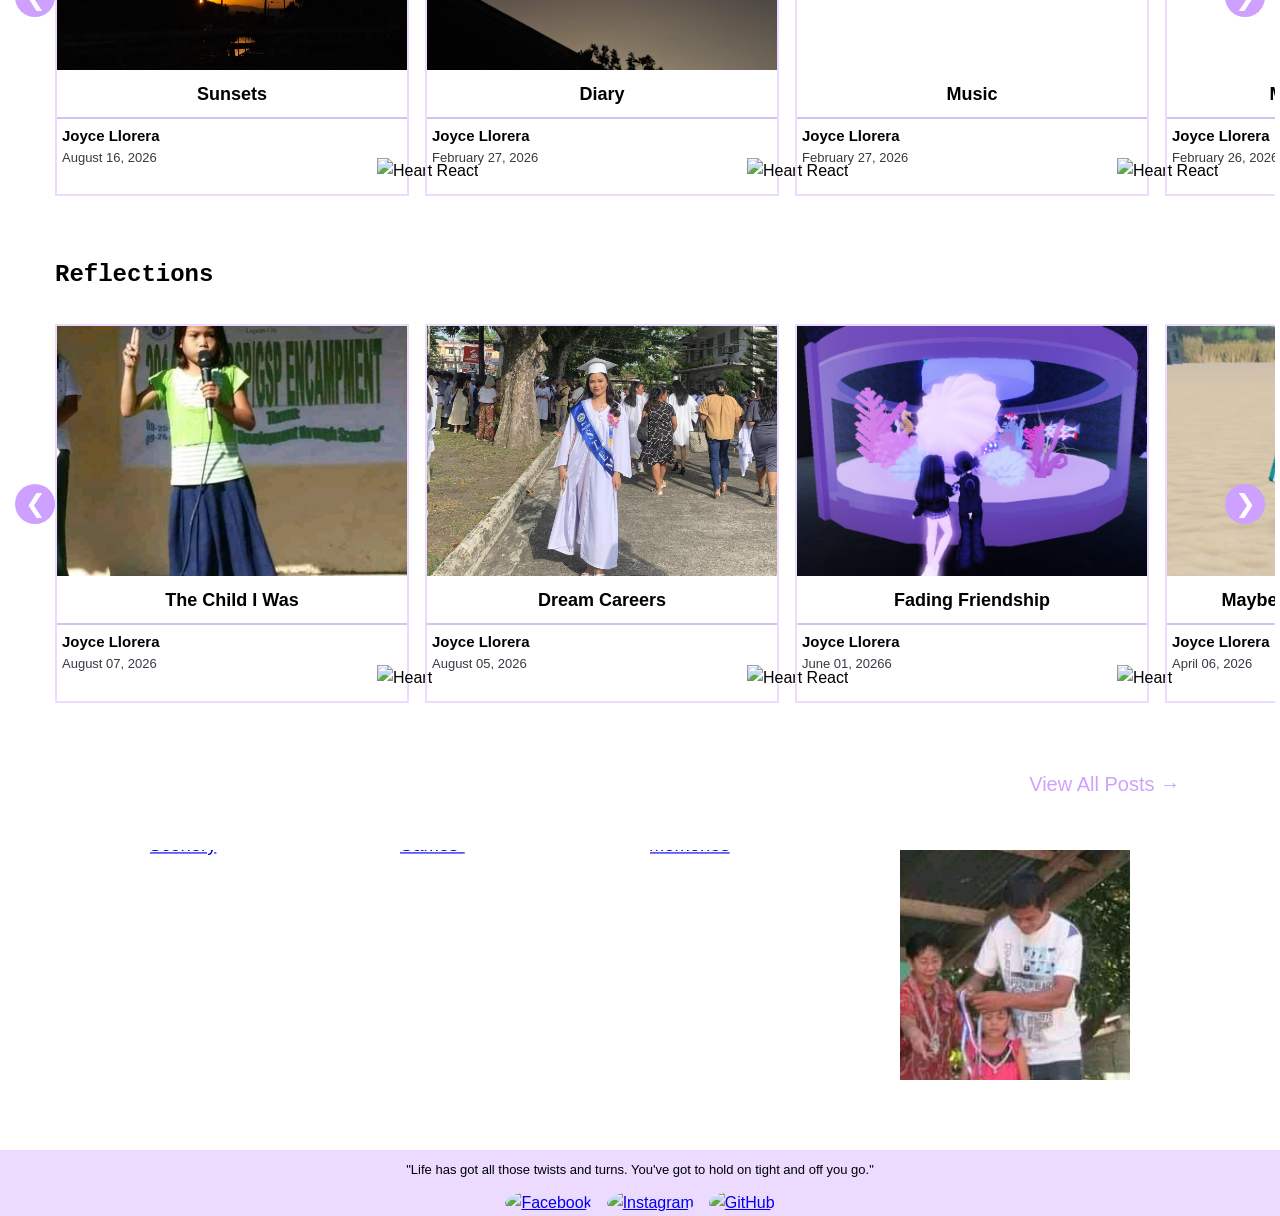
==== commit e18b15fd: "added blogs" ====
--- a/index.html
+++ b/index.html
@@ -47,49 +47,77 @@
                 <!--moments blog posts-->
                 <div class="blog-posts">
                     <h2>Moments</h2>
-                    <div class="boxes">
-
-                        <div class="box" data-date="2026-02-25">
-                            <a href="pages/blog.html#old-days-blog"><img src="imgs/childhood-friends.jpg" alt="with my childhood friends" class="photo"></a>
-                            <h3>The Old Days</h3>
-                            <h4>Joyce Llorera</h4>
-                            <p>February 25, 2026</p>
-                            <img src="imgs/heart.png" alt="Heart React" class="heart-icon">
+
+                    <div class="boxes-wrapper">
+                        <button class="scroll-btn left" type="button">&#10094;</button>
+                        <div class="boxes">
+                            <div class="box" data-date="2026-02-25">
+                                <a href="pages/blog.html#old-days-blog"><img src="imgs/childhood-friends.jpg" alt="with my childhood friends" class="photo"></a>
+                                <h3>The Old Days</h3>
+                                <h4>Joyce Llorera</h4>
+                                <p>February 25, 2026</p>
+                                <img src="imgs/heart.png" alt="Heart React" class="heart-icon">
+                            </div>
+
+                            <div class="box" data-date="2026-03-03">
+                                <a href="pages/blog.html#itdays-blog"><img src="imgs/itdays.jpg" alt="IT Days" class="photo"></a>
+                                <h3>It Days</h3>
+                                <h4>Joyce Llorera</h4>
+                                <p>March 03, 2026</p>
+                                <img src="imgs/heart.png" alt="Heart React" class="heart-icon">
+                            </div> 
+
+                            <div class="box" data-date="2026-03-13">
+                                <a href="pages/blog.html#present-blog"><img src="imgs/school.jpg" alt="School" class="photo"></a>
+                                <h3>So...I Had to Present</h3>
+                                <h4>Joyce Llorera</h4>
+                                <p>March 13, 2026</p>
+                                <img src="imgs/heart.png" alt="Heart" class="heart-icon">
+                            </div>
+
+                            <div class="box" data-date="2026-04-26">
+                                <a href="pages/blog.html#sisters-blog"><img src="imgs/sisters.jpg" alt="My Sisters" class="photo"></a>
+                                <h3>Sisters Hangout</h3>
+                                <h4>Joyce LLorera</h4>
+                                <p>April 26, 2026</p>
+                                <img src="imgs/heart.png" alt="Heart" class="heart-icon">
+                            </div>
+
+                            <div class="box" data-date="2026-07-17">
+                                <a href="pages/blog.html#unwell-blog"><img src="imgs/unwell.jpg" alt="Food" class="photo"></a>
+                                <h3>A Little Too Unwell</h3>
+                                <h4>Joyce LLorera</h4>
+                                <p>July 17, 2026</p>
+                                <img src="imgs/heart.png" alt="Heart" class="heart-icon">
+                            </div>
+
+                            <div class="box" data-date="2026-08-06">
+                                <a href="pages/blog.html#laptop-blog"><img src="imgs/laptop.jpg" alt="Laptop" class="photo"></a>
+                                <h3>Laptop Problems</h3>
+                                <h4>Joyce LLorera</h4>
+                                <p>August 06, 2026</p>
+                                <img src="imgs/heart.png" alt="Heart" class="heart-icon">
+                            </div>
+
+                            <div class="box" data-date="2026-08-09">
+                                <a href="pages/blog.html#study-blog"><img src="imgs/study.jpg" alt="School" class="photo"></a>
+                                <h3>Back to Study</h3>
+                                <h4>Joyce LLorera</h4>
+                                <p>August 09, 2026</p>
+                                <img src="imgs/heart.png" alt="Heart" class="heart-icon">
+                            </div>
                         </div>
-
-                        <div class="box" data-date="2026-03-03">
-                            <a href="pages/blog.html#itdays-blog"><img src="imgs/itdays.jpg" alt="IT Days" class="photo"></a>
-                            <h3>It Days</h3>
-                            <h4>Joyce Llorera</h4>
-                            <p>March 03, 2026</p>
-                            <img src="imgs/heart.png" alt="Heart React" class="heart-icon">
-                        </div> 
-
-                        <div class="box" data-date="2026-03-13">
-                            <a href="pages/blog.html#present-blog"><img src="imgs/school.jpg" alt="School" class="photo"></a>
-                            <h3>So...I Had to Present</h3>
-                            <h4>Joyce Llorera</h4>
-                            <p>March 13, 2026</p>
-                            <img src="imgs/heart.png" alt="Heart" class="heart-icon">
-                        </div>
-
-                        <div class="box" data-date="2026-04-26">
-                            <a href="pages/blog.html#sisters-blog"><img src="imgs/sisters.jpg" alt="My Sisters" class="photo"></a>
-                            <h3>Sisters Hangout</h3>
-                            <h4>Joyce LLorera</h4>
-                            <p>April 26, 2026</p>
-                            <img src="imgs/heart.png" alt="Heart" class="heart-icon">
-                        </div>
+                        <button class="scroll-btn right" type="button">&#10095;</button>
                     </div>
                 </div>
 
                 <!--Interests & Hobbies blog posts-->
                 <div class="blog-posts">
                     <h2>Interests & Hobbies</h2>
-                    
+                        
                     <div class="boxes-wrapper">
-                        <button class="scroll-btn left" id="leftBtn">&#10094;</button>
-                        <div class="boxes" id="boxes">
+                        <button class="scroll-btn left" type="button">&#10094;</button>
+                        <div class="boxes">
                             <div class="box" data-date="2026-02-24">
                                 <a href="pages/scenery.html"><img src="imgs/mayon.jpg" alt="Mayon Volcano" class="photo"></a>
                                 <h3>Scenery</h3>
@@ -129,41 +157,63 @@
                                 <p>February 27, 2026</p>
                                 <img src="imgs/heart.png" alt="Heart React" class="heart-icon">
                             </div>
+
+                            <div class="box" data-date="2026-08-16">
+                                <a href="pages/blog.html#sunsets-blog"><img src="imgs/sunset1.jpg" alt="Sunset" class="photo"></a>
+                                <h3>Sunsets</h3>
+                                <h4>Joyce Llorera</h4>
+                                <p>August 16, 2026</p>
+                                <img src="imgs/heart.png" alt="Heart React" class="heart-icon">
+                            </div>
                         </div>
-                        <button class="scroll-btn right" id="rightBtn">&#10095;</button>
+                        <button class="scroll-btn right" type="button">&#10095;</button>
+                    </div>
                 </div> 
 
                 <!--Reflections blog posts-->
                 <div class="blog-posts">
                     <h2>Reflections</h2>
-                    <div class="boxes">
-
-                        <div class="box" data-date="2026-04-06">
-                            <a href="pages/blog.html#crush-blog"><img src="imgs/him.jpg" alt="Crush" class="photo"></a>
-                            <h3>Maybe I Like the Idea of Him</h3>
-                            <h4>Joyce Llorera</h4>
-                            <p>April 06, 2026</p>
-                            <img src="imgs/heart.png" alt="Heart" class="heart-icon">
+
+                    <div class="boxes-wrapper">
+                        <button class="scroll-btn left" type="button">&#10094;</button>
+                        <div class="boxes">
+
+                            <div class="box" data-date="2026-04-06">
+                                <a href="pages/blog.html#crush-blog"><img src="imgs/him.jpg" alt="Crush" class="photo"></a>
+                                <h3>Maybe I Like the Idea of Him</h3>
+                                <h4>Joyce Llorera</h4>
+                                <p>April 06, 2026</p>
+                                <img src="imgs/heart.png" alt="Heart" class="heart-icon">
+                            </div>
+                    
+                            <div class="box" data-date="2026-08-05">
+                                <a href="pages/careers.html"><img src="imgs/careers.jpg" alt="Careers" class="photo"></a>
+                                <h3>Dream Careers</h3>
+                                <h4>Joyce Llorera</h4>
+                                <p>August 05, 2026</p>
+                                <img src="imgs/heart.png" alt="Heart React" class="heart-icon">
+                            </div>  
+
+                            <div class="box" data-date="2026-08-07">
+                                <a href="pages/childhood.html"><img src="imgs/childhood.jpg" alt="Childhood" class="photo"></a>
+                                <h3>The Child I Was</h3>
+                                <h4>Joyce Llorera</h4>
+                                <p>August 07, 2026</p>
+                                <img src="imgs/heart.png" alt="Heart" class="heart-icon">
+                            </div>
+                            
+                            <div class="box" data-date="2026-06-01">
+                                <a href="pages/blog.html#fading-friendship-blog"><img src="imgs/oldfriend.png" alt="Old Online Friend" class="photo"></a>
+                                <h3>Fading Friendship</h3>
+                                <h4>Joyce Llorera</h4>
+                                <p>June 01, 20266</p>
+                                <img src="imgs/heart.png" alt="Heart" class="heart-icon">
+                            </div>
                         </div>
-                
-                        <div class="box" data-date="2026-08-05">
-                            <a href="pages/careers.html"><img src="imgs/careers.jpg" alt="Careers" class="photo"></a>
-                            <h3>Dream Careers</h3>
-                            <h4>Joyce Llorera</h4>
-                            <p>August 05, 2026</p>
-                            <img src="imgs/heart.png" alt="Heart React" class="heart-icon">
-                        </div>  
-
-                        <div class="box" data-date="2026-08-07">
-                            <a href="pages/chilhood.html"><img src="imgs/childhood.jpg" alt="Childhood" class="photo"></a>
-                            <h3>The Child I Was</h3>
-                            <h4>Joyce Llorera</h4>
-                            <p>August 07, 2026</p>
-                            <img src="imgs/heart.png" alt="Heart" class="heart-icon">
-                        </div>
-
+                        <button class="scroll-btn right" type="button">&#10095;</button>
                     </div>
-                </div> 
+                </div>
+                 
             </div>
 
             <!--all posts button to blog page-->
@@ -184,6 +234,11 @@
                 <div class="images">
                     <a href="pages/memories.html#img-gallery" ><img src="imgs/m1.jpg" alt="Memories">
                     <h2 class="images-title">Memory Keeping</h2>
+                    </a>
+                </div>
+                <div class="images">
+                    <a href="pages/childhood.html#img-gallery" ><img src="../imgs/childhood1.jpg" alt="Childhood">
+                    <h2 class="images-title">Childhood</h2>
                     </a>
                 </div>
             </div>
--- a/css/style.css
+++ b/css/style.css
@@ -13,7 +13,6 @@
     color: #000000;
     line-height: 1.6;
     overflow-x: hidden;
-    background: linear-gradient(to bottom, #d9bbf7, #9c75c3);
     background-attachment: fixed;
 }
 
@@ -25,17 +24,38 @@
   scroll-margin-top: 200px;
 }
 
+::-webkit-scrollbar {
+    width: 5px;
+}
+
+::-webkit-scrollbar-track {
+    background: #ecdaff;
+}
+
+::-webkit-scrollbar-thumb {
+    background: #c187ff;
+    border-radius: 15px;
+}
+
+::-webkit-scrollbar-thumb:hover {
+    background: #a55df2;
+}
+
 /*NAVIGATION BAR*/
 
 nav {
-    background:#d0aef3;
-    padding: 50px;
+    background:#ecdaff;
+    padding: 30px 10%;
     display: flex;
     justify-content: space-between;
     align-items: center;
     position: sticky;
     top: 0;
     z-index: 999;
+}
+
+nav.nav-open {
+    padding-bottom: 100px;
 }
 
 nav img {
@@ -125,7 +145,7 @@
     display: block;
     margin: 0 auto;
     border-radius: 10px;
-    border: 4px solid #d0aef3;
+    border: 4px solid #ecdaff;
     opacity: 0;
     transform: translateY(30px);
     animation: fadeUp 0.6s ease-out forwards;
@@ -208,7 +228,7 @@
     flex-shrink: 0; 
     transition: 1s;
     z-index: 1;
-    border: 2px solid #cdc5f3;
+    border: 2px solid #ecdaff;
 }
 
 .box:hover {
@@ -240,7 +260,7 @@
 .box h3 {
     text-decoration: none;
     text-align: center;
-    font-size: 20px;
+    font-size: 18px;
     margin: 10px 0 5px 0;
     padding-bottom: 8px;
     border-bottom: 2px solid #cdc5f3;
@@ -271,6 +291,7 @@
 }
 
 .scroll-btn {
+    display: block;
     position: absolute;
     top: 50%;
     transform: translateY(-50%);
@@ -279,7 +300,7 @@
     height: 40px;
     border: none;
     border-radius: 50%;
-    background: #b785ea;
+    background: #cea0ff;
     color: white;
     font-size: 25px;
     cursor: pointer;
@@ -307,7 +328,7 @@
     text-align: right;
     margin: 50px 100px;
     text-decoration: none;
-    color: #f9f4fc;
+    color: #cea1ff;
     font-size: 20px;
     font-family:'Gill Sans', 'Gill Sans MT', Calibri, 'Trebuchet MS', sans-serif;
     opacity: 0;
@@ -318,11 +339,13 @@
 /*FOOTER*/
 
 footer {
+    padding-top: 10px;
     margin-top: 70px;
     text-align: center;
     opacity: 0;
     animation: fadeIn 0.6s ease-out forwards;
     animation-delay: 0.2s; 
+    background-color: #ecdaff;
 }
 
 footer p {
@@ -350,7 +373,7 @@
 .sidebar-container {
     position: fixed;
     top: 150px;
-    right: 80px;
+    right: 50px;
     z-index: 1000;
     opacity: 0;
     animation: fadeIn 0.5s ease-out forwards;
@@ -358,24 +381,22 @@
 }
 
 .sidebar-toggle {
-    background: #b87bee;
+    background: transparent;
+    color: #c590ff;
     border: none;
     cursor: pointer;
     transition: .3s;
-    font-size: 16px;
+    font-size: 30px;
     padding: 8px;
-    background-image: linear-gradient(to bottom, #ceaef3, #c297ee);
-    border-radius: 10px;
-    box-shadow: 0 5px 15px rgba(72, 42, 102, 0.35);
+    transition: transform 0.3s ease;
+}
+
+.sidebar-toggle.active {
+    transform: rotate(180deg);
 }
 
 .sidebar-toggle:hover {
     transform: scale(1.08);
-}
-
-.sidebar-toggle img  {
-    width: 40px;
-    border-radius: 10px;
 }
 
 .sidebar {
@@ -383,14 +404,14 @@
     text-align: left;
     margin: 20px;
     margin-right: 20px;
-    top: 170px;
+    top: 180px;
     right: 5px;
     width: 200px;
     padding: 0 20px 0 0;
     border-radius: 20px;
     visibility: hidden;
     opacity: 0;
-    transform: translateY(-20px) scale(0.95);
+    transform: translateX(30px);
     transition: all 0.35s ease;
 }
 
@@ -407,26 +428,29 @@
     font-weight: 600;
     margin: 5px;
     padding: 10px;
-    background: linear-gradient(135deg, #b785ea, #b485e3);
+    background: linear-gradient(135deg, #ead7ff, #d8baff);
     color: white;
     border-radius: 15px;
     transition: all 0.3s ease;
-    box-shadow: 0 5px 15px rgba(180, 140, 220, 0.35);
+    box-shadow: 0 5px 15px rgba(190, 150, 220, 0.25);
 }
 
 .sidebar a:hover {
     transform: translateX(-10px) scale(1);
-    background: linear-gradient(135deg, #a15aee, #b87bee);
-    box-shadow: 0 10px 25px rgba(180, 140, 220, 0.5);
+    background: linear-gradient(135deg, #dfc4ff, #cfa5f5);
+    box-shadow: 0 10px 25px rgba(190, 150, 220, 0.35);
+    color: white;
 }
 
 .sidebar a.active {
-    background: linear-gradient(135deg, #9953eb, #b87bee);
+    background: linear-gradient(135deg, #d6b2f5, #c79bea);
+    color: white;
 }
 
 .sidebar:hover a.active:not(:hover) {
-    background: linear-gradient(135deg, #b785ea, #b485e3);
-    box-shadow: 0 5px 15px rgba(180, 140, 220, 0.35);
+    background: linear-gradient(135deg, #e4ccfa, #d8baff);
+    color: white;
+    box-shadow: 0 5px 15px rgba(190, 150, 220, 0.25);
 }
 
 .sidebar a.active:hover {
@@ -435,7 +459,7 @@
 
 /* BLOG CONTENTS */
 .blog-title {
-    font-size: 26px;
+    font-size: 22px;
     text-align: left;
     margin-left: 150px;
     margin-top: 40px;
@@ -479,7 +503,7 @@
     width: min(100%, 1000px);
     height: 400px;
     margin: 0 auto;
-    border: 2px solid #d0aef3;
+    border: 2px solid #ecdaff;
     scroll-snap-type: x mandatory;
 }
 
@@ -550,7 +574,7 @@
 }
 
 .gallery h1 {
-    font-size: 30px;
+    font-size: 24px;
     text-align: left;
     margin-left: 150px;
     margin-top: 50px;
@@ -580,8 +604,8 @@
 .images a {
     overflow: hidden;
     display: block;
-    width: 260px;
-    height: 260px;
+    width: 230px;
+    height: 230px;
     position: relative;
 }
 
@@ -627,6 +651,9 @@
     display: flex;
     place-items: center;   
     width: 100%;
+    opacity: 0;
+    animation: fadeIn 0.6s ease-out forwards;
+    animation-delay: 0.2s;
 }
 
 .contact-right {
@@ -667,7 +694,7 @@
 }
 
 .box-name {
-    border: 2px solid rgb(149, 121, 203); 
+    border: 2px solid #e2c7ff; 
     width: 50%;
     height: 40px;
     margin-top: 100px;
@@ -680,7 +707,7 @@
 }
 
 .box-email {
-    border: 2px solid rgb(149, 121, 203);
+    border: 2px solid #e2c7ff;
     width: 50%;
     height: 40px;
     margin-top: 10px;
@@ -693,7 +720,7 @@
 }
 
 .box-message {
-    border: 2px solid rgb(149, 121, 203);
+    border: 2px solid #e2c7ff;
     width: 50%;
     height: 150px;
     margin-top: 10px;
@@ -704,7 +731,7 @@
 }
 
 .box-send {
-    background-color: #9757d6;
+    background-color: #dab7ff;
     width: 50%;
     height: 40px;
     margin-top: 10px;
@@ -788,7 +815,7 @@
     place-items: center;
     display: grid;
     margin: 50px auto 100px auto; 
-    border: 2px solid #cdc5f3;
+    border: 2px solid #ecdaff;
     overflow: hidden;
 }
 
@@ -883,6 +910,12 @@
     display: block; 
 }
 
+video {
+    width: 260px;
+    height: 260px;
+    object-fit: cover;
+}
+
 @media (max-width: 1000px) {
 
     /* INDIVIDUAL BLOG PAGE */
@@ -917,36 +950,29 @@
         width: 140px;
         height: 140px;
     }
+
+    video {
+        width: 140px;
+        height: 140px;
+    }
 }
 
 @media (max-width: 768px) {
 
-    /* sidebar */
-    .sidebar-container {
+    /* NAV */
+    nav {
+        padding-bottom: 15px;
+        padding-top: 15px;
+        padding-right: 30px;
+    }
+
+    .nav-links {
+        top: 8px;
         right: 50px;
-        top: 200px;
-    }
-
-    .sidebar {
-        right: 10px;
-        top: 220px;
-    }
-
-    /* NAV */
-    .navigation {
-        padding: 12px 16px;
-        flex-wrap: wrap;
-        gap: 10px;
-    }
-
-    .nav-links {
-        gap: 5px;
-        flex-wrap: wrap;
-        justify-content: center;
     }
 
     .nav-links a {
-        padding: 8px 10px;
+        padding: 6px 8px;
         font-size: 13px;
     }
 
@@ -979,10 +1005,35 @@
     }
 
     .all-posts {
+        font-size: 16px;
         margin-right: 10px;
     }
 
+    .scroll-btn {
+        display: none;
+    }
+
     /* BLOG PAGE */
+    /* sidebar */
+    .sidebar-container {
+        right: 20px;
+        top: 150px;
+    }
+
+    .sidebar-toggle {
+        margin-top: 10px;
+        font-size: 25px;
+    }
+
+    .sidebar {
+        top: 180px;
+        right: -20px;
+    }
+
+    .sidebar a {
+        font-size: 12px;
+    }
+
     .blog-title {
         margin-left: 20px;
     }
@@ -1012,14 +1063,23 @@
         font-size: 20px;
     }
 
+    .gallery-content {
+        gap: 20px;
+        margin: 0;
+    }
+
     .images a {
-        width: 140px;
-        height: 140px;
+        width: 120px;
+        height: 120px;
     }
 
     .images img {
-        width: 140px;
-        height: 140px;
+        width: 120px;
+        height: 120px;
+    }
+
+    .images-title {
+        font-size: 16px;
     }
 
     /* CONTACT PAGE */
@@ -1073,6 +1133,22 @@
     }
 
     /* INDIVIDUAL BLOG PAGE */
+    .blog-post-content img {
+        width: 50%;
+        height: 250px;
+        object-fit: cover;
+    }
+
+    .name,
+    .date {
+        margin-left: 20px;
+    }
+
+    .blog-article {
+        margin: 10px 20px;
+        font-size: 15px;
+    }
+
     .explore {
         display: flex;
         flex-wrap: wrap;
@@ -1090,18 +1166,14 @@
         width: 130px;
         height: 130px;
     }
+
+     video {
+        width: 130px;
+        height: 130px;
+    }
 }
 
 @media (max-width: 480px) {
-
-    .nav-links {
-        gap: 0;
-    }
-
-    .nav-links a {
-        padding: 6px 8px;
-        font-size: 11px;
-    }
 
     .blog-content {
         width: 95%;
@@ -1109,6 +1181,10 @@
 
     .box {
         min-width: 240px;
+    }
+
+    .box h3 {
+        font-size: 16px;
     }
 
     .photo {
@@ -1126,6 +1202,11 @@
         margin: 15px auto 30px;
     }
 
+    .gallery-content {
+        gap: 10px;
+        margin: 0;
+    }
+
     .images a {
         width: 120px;
         height: 120px;
@@ -1137,6 +1218,7 @@
     }
 
     /* BLOG PAGE */
+    
     .blog-title {
         margin-left: 20px;
         font-size: 18px;
@@ -1175,6 +1257,10 @@
     .images img {
         width: 140px;
         height: 140px;
+    }
+
+    footer p {
+        font-size: 10px;
     }
 
     .get-in-touch {
@@ -1191,4 +1277,14 @@
     .blog-article {
         font-size: 15px;
     }
+
+    .pic {
+        width: 100px;
+        height: 100px;
+    }
+
+    video {
+        width: 100px;
+        height: 100px;
+    }
 }
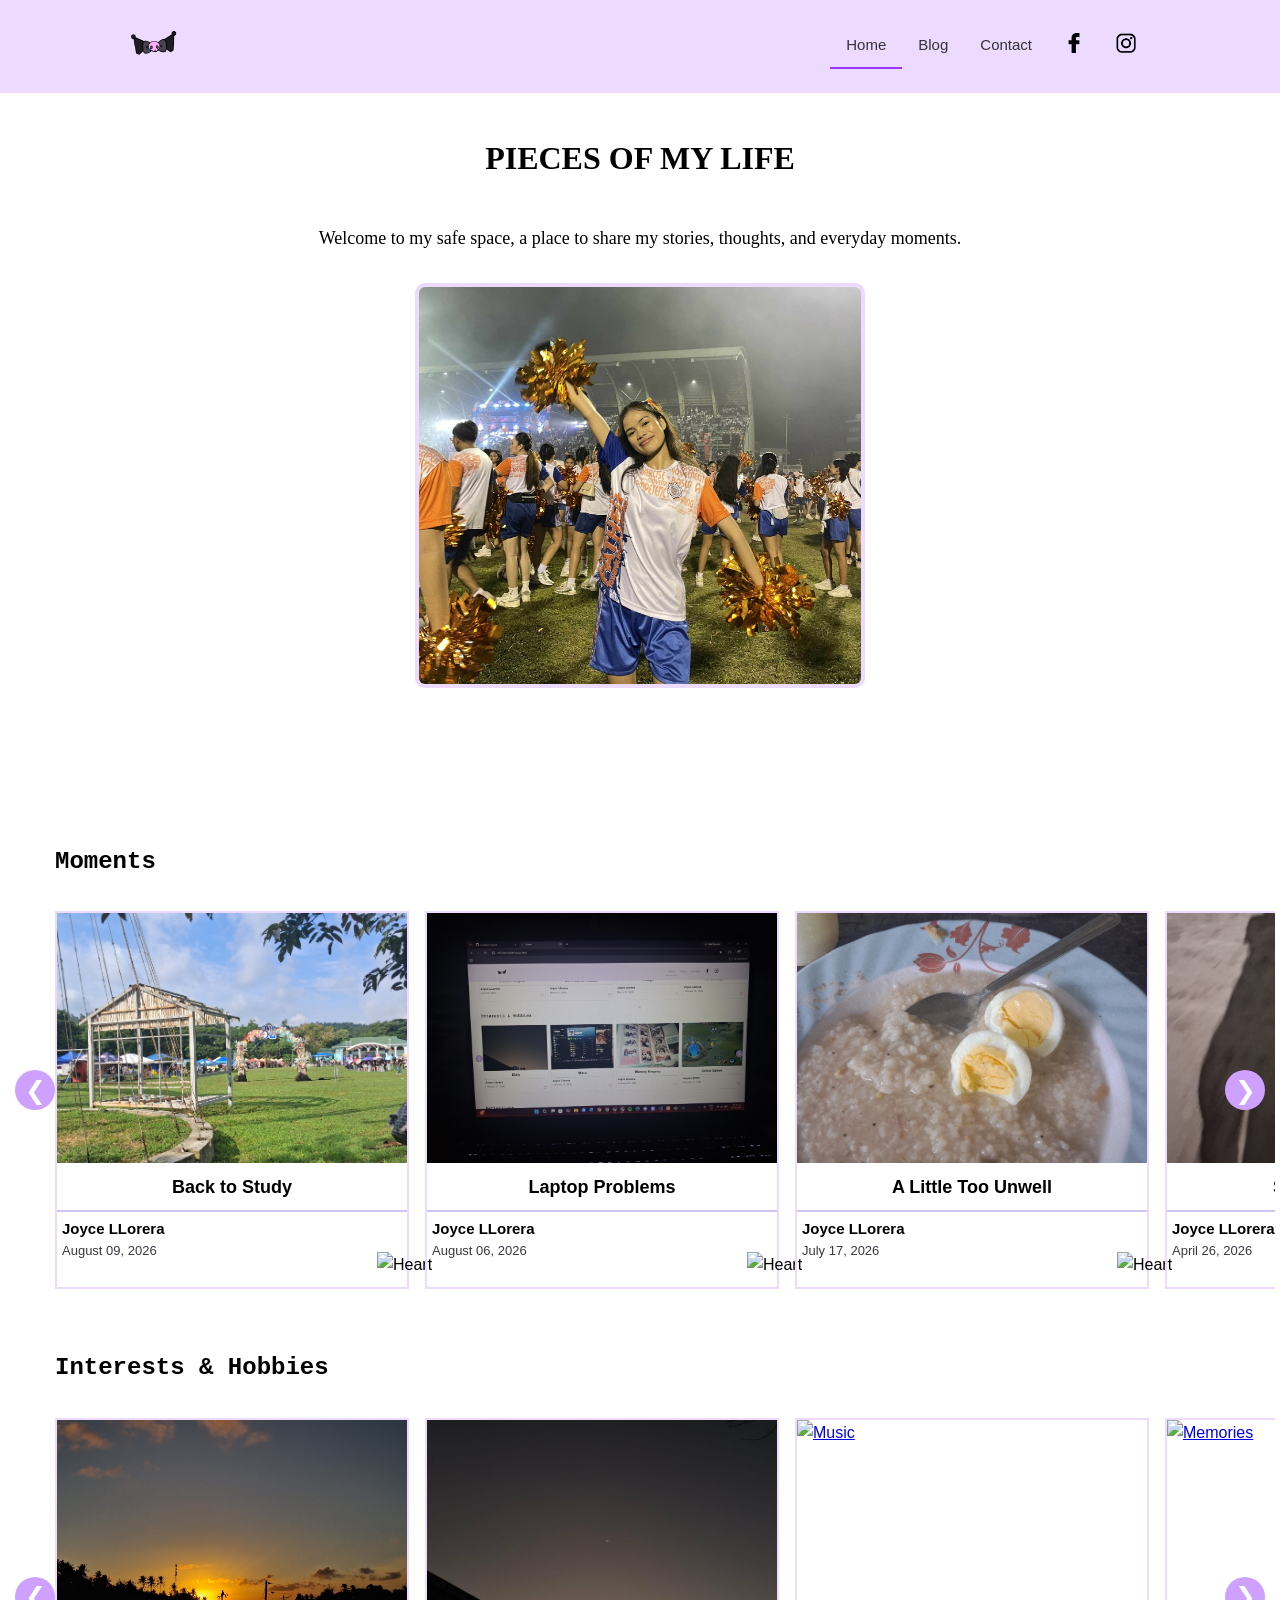
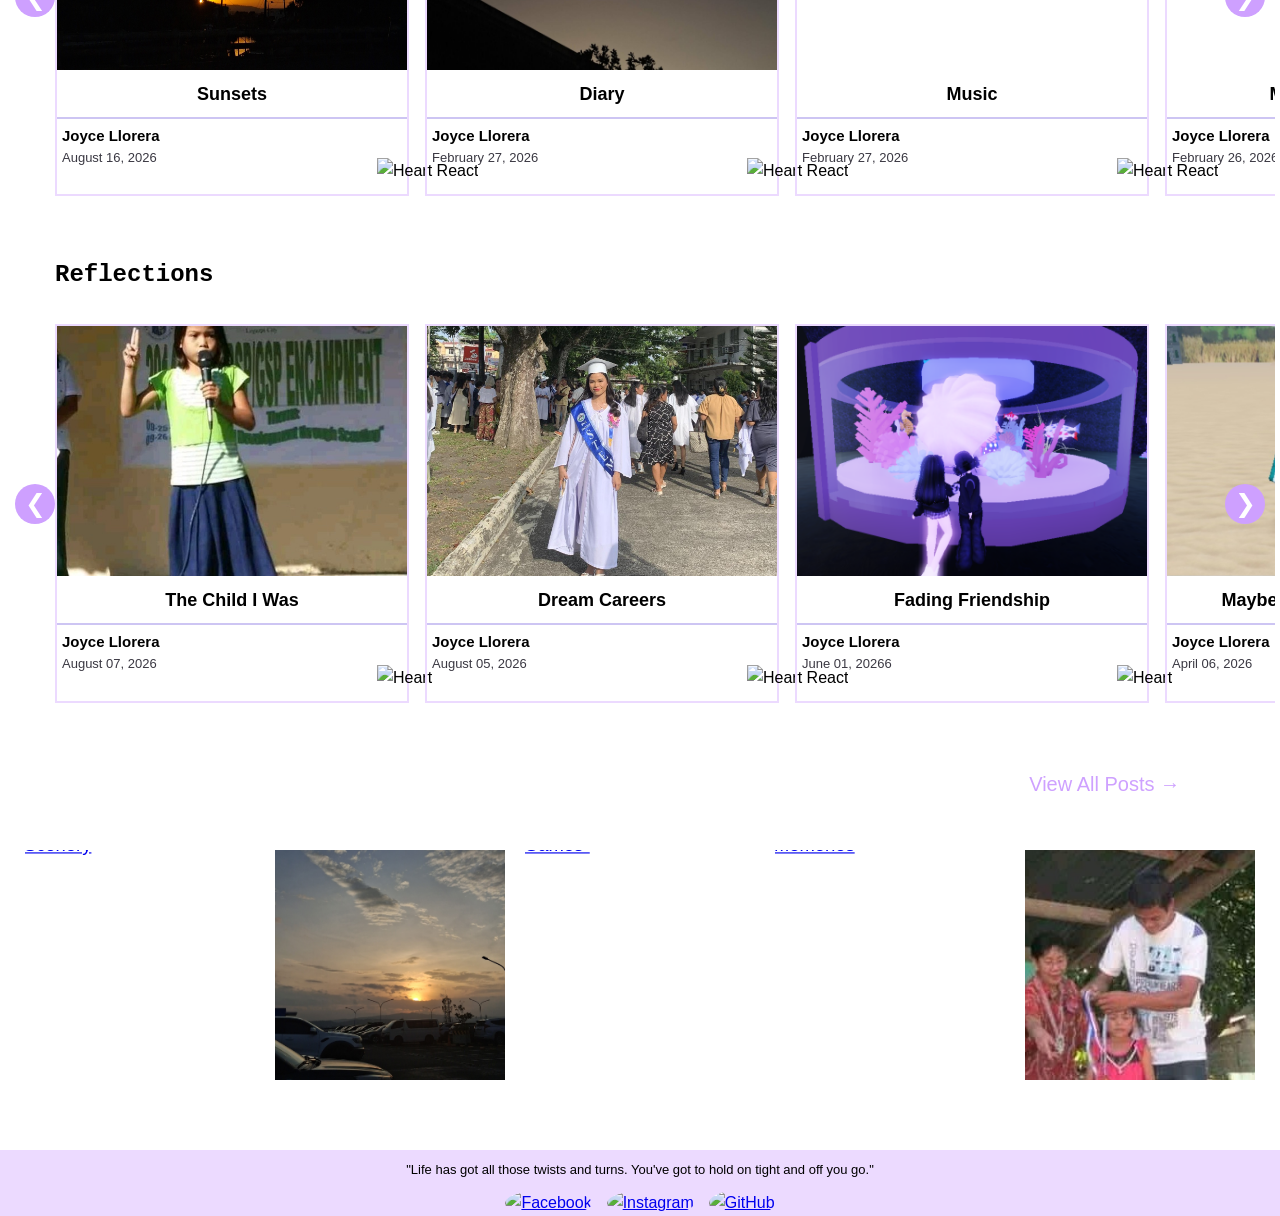
==== commit 49e1daa6: "added page and gallery" ====
--- a/index.html
+++ b/index.html
@@ -159,7 +159,7 @@
                             </div>
 
                             <div class="box" data-date="2026-08-16">
-                                <a href="pages/blog.html#sunsets-blog"><img src="imgs/sunset1.jpg" alt="Sunset" class="photo"></a>
+                                <a href="pages/sunsets.html"><img src="imgs/sunset1.jpg" alt="Sunset" class="photo"></a>
                                 <h3>Sunsets</h3>
                                 <h4>Joyce Llorera</h4>
                                 <p>August 16, 2026</p>
@@ -224,6 +224,11 @@
                 <div class="images">
                     <a href="pages/scenery.html#img-gallery" ><img src="imgs/scene3.jpg" alt="Scenery">
                     <h2 class="images-title">Scenery</h2>
+                    </a>
+                </div>
+                <div class="images">
+                    <a href="pages/sunsets.html#img-gallery" ><img src="imgs/sunset6.jpg" alt="Sunset">
+                    <h2 class="images-title">Sunsets</h2>
                     </a>
                 </div>
                 <div class="images">
